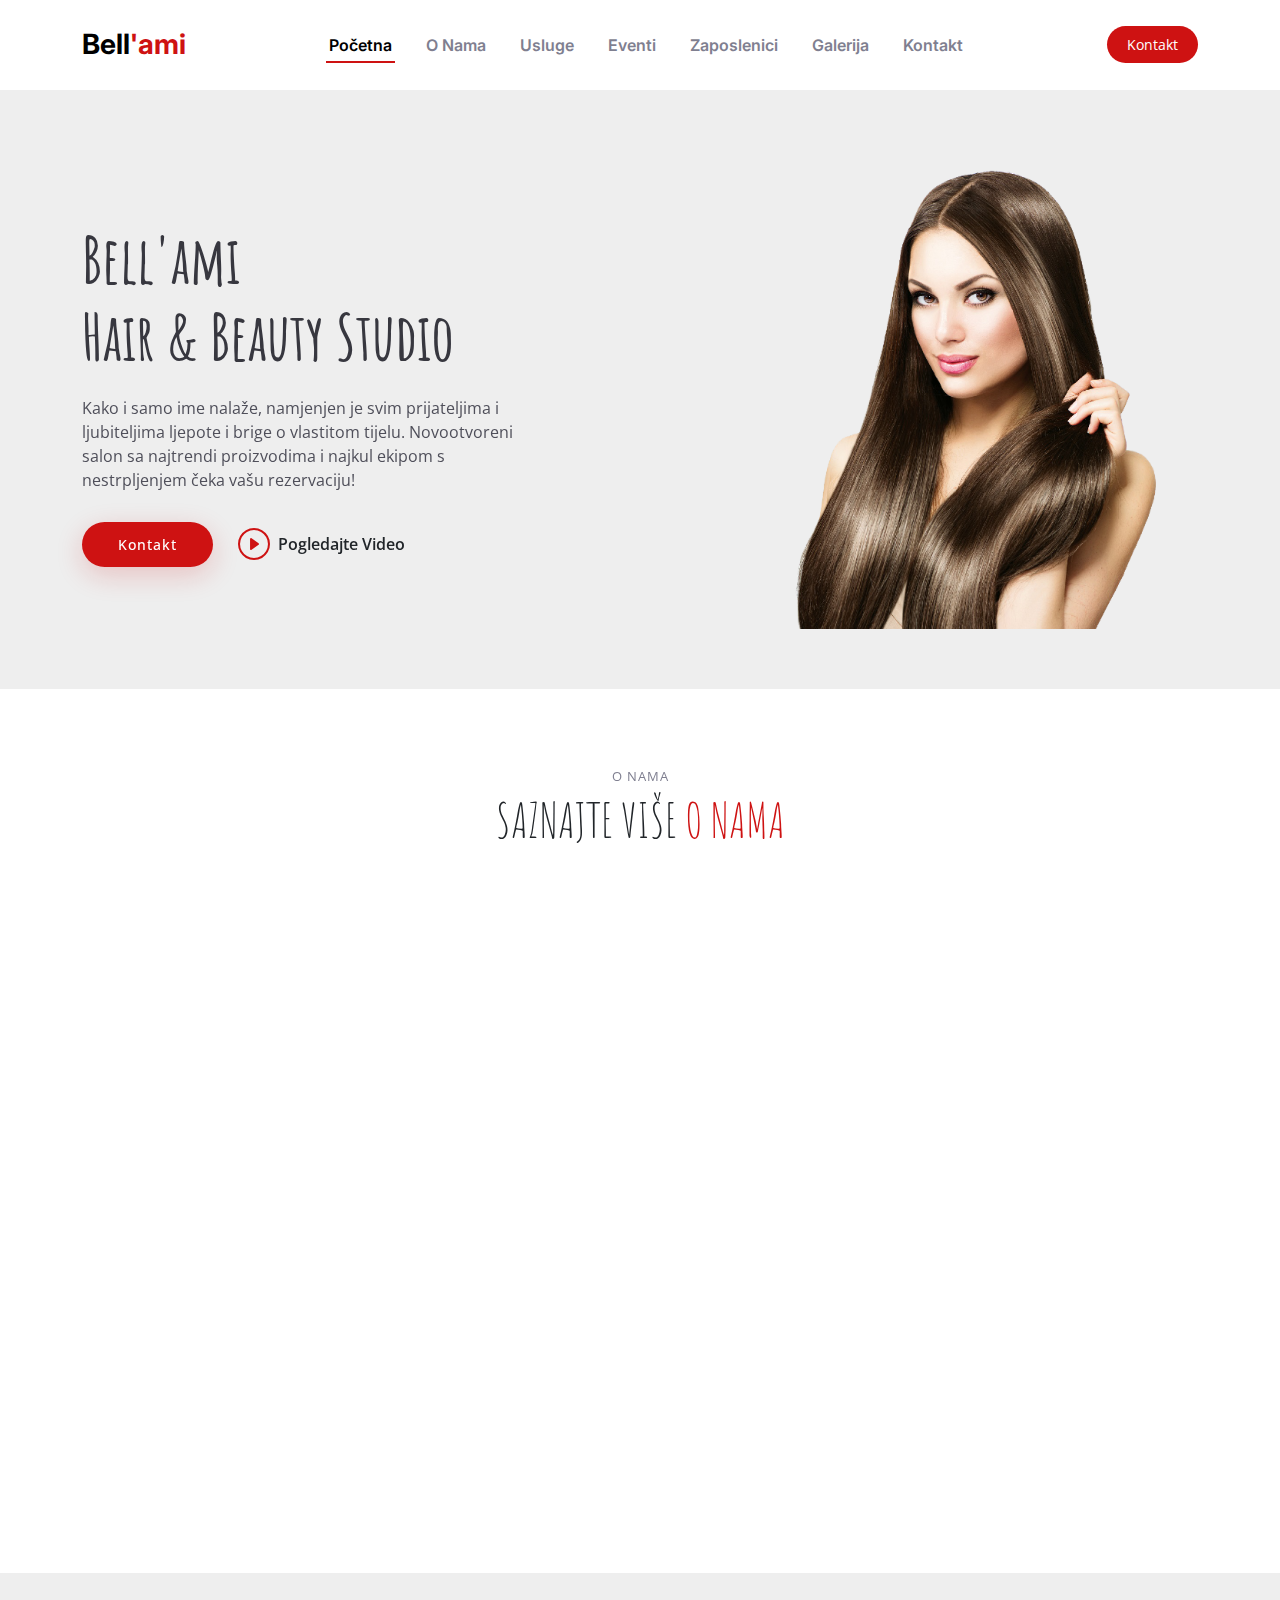
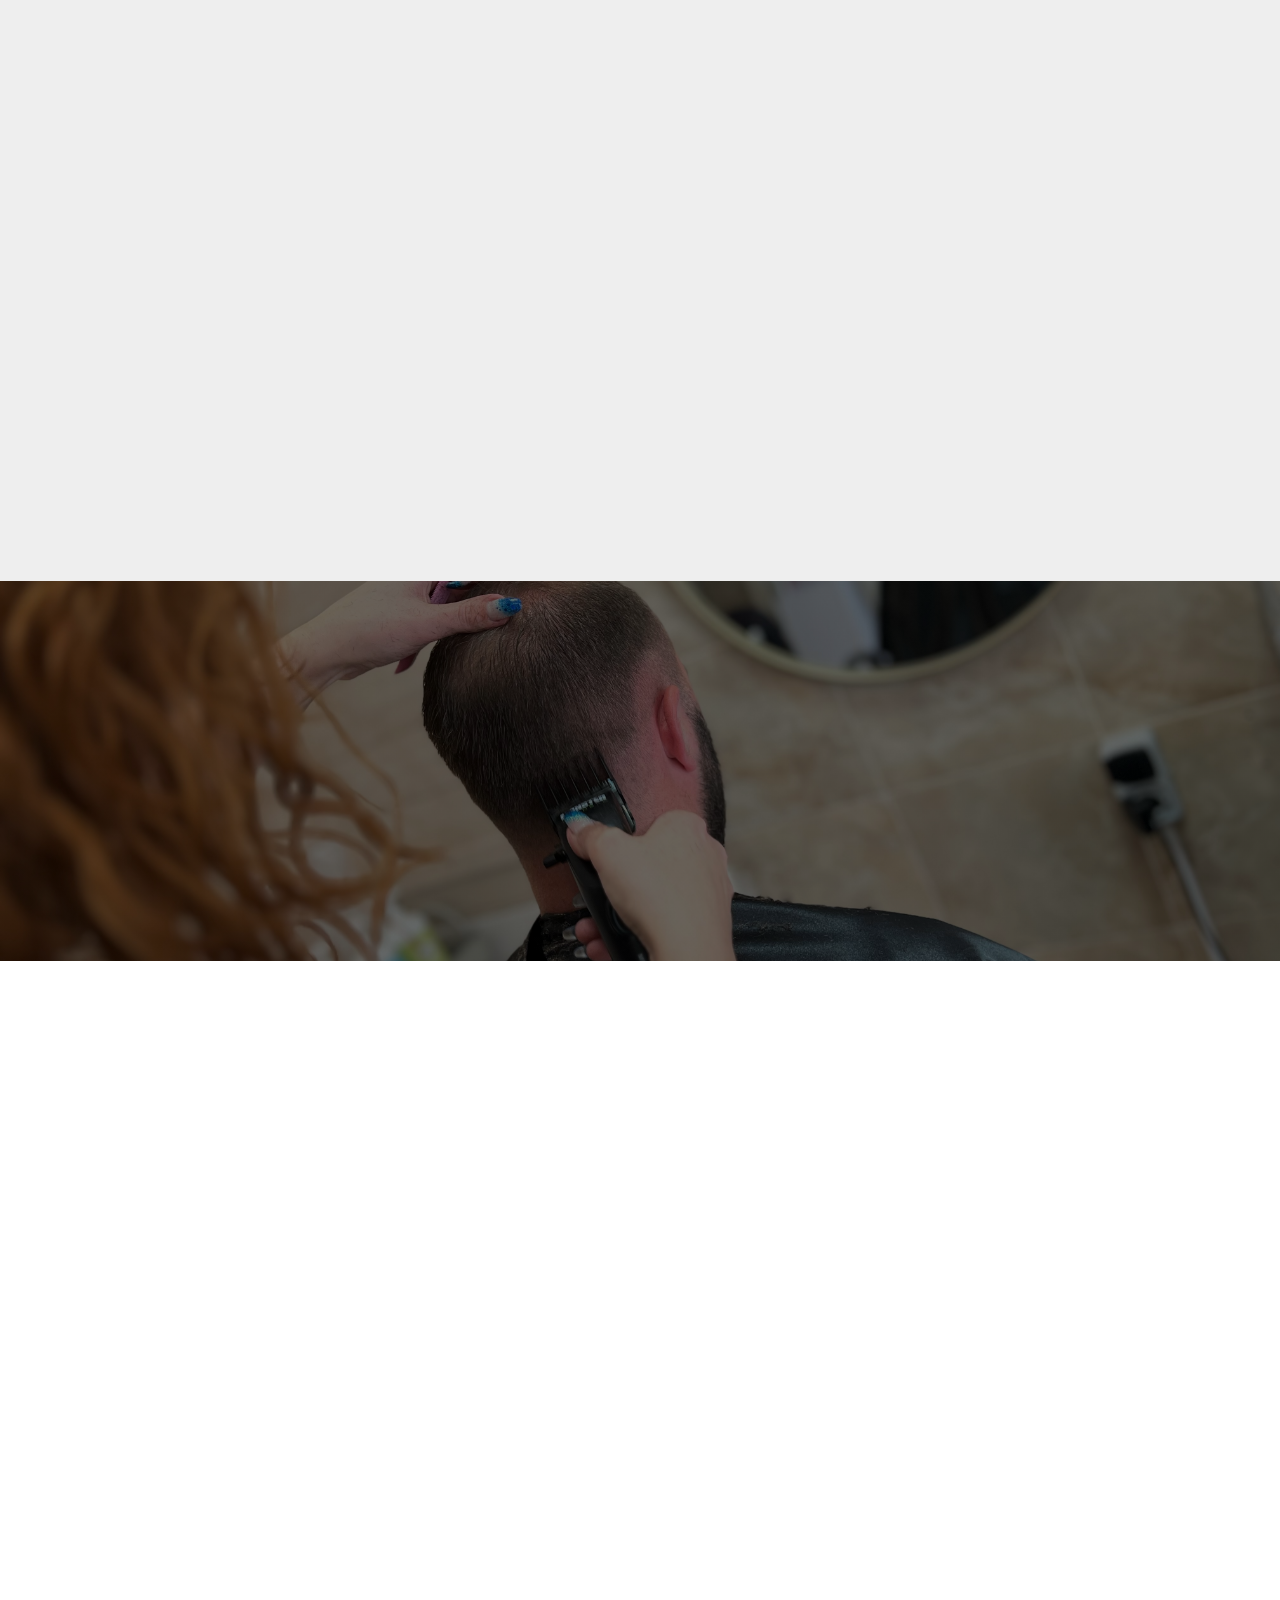
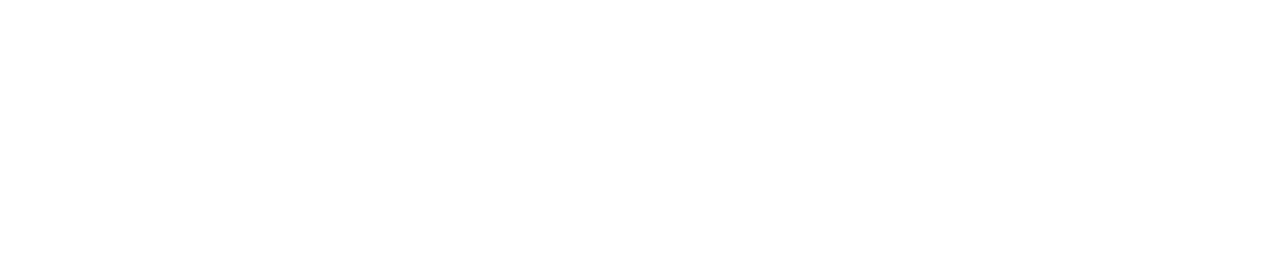
==== index.html @ 5a6e9b13 "KontaktMeni" ====
<!DOCTYPE html>
<html lang="en">

<head>
  <meta charset="utf-8">
  <meta content="width=device-width, initial-scale=1.0" name="viewport">

  <title>Bell'ami Hair & Beauty</title>
  <meta content="" name="description">
  <meta content="" name="keywords">

  <!-- Favicons -->
  <link href="assets/img/ikona.png" rel="icon">
  <link href="assets/img/apple-touch-icon.png" rel="apple-touch-icon">

  <!-- Google Fonts -->
  <link rel="preconnect" href="https://fonts.googleapis.com">
  <link rel="preconnect" href="https://fonts.gstatic.com" crossorigin>
  <link href="https://fonts.googleapis.com/css2?family=Open+Sans:ital,wght@0,300;0,400;0,500;0,600;0,700;1,300;1,400;1,600;1,700&family=Amatic+SC:ital,wght@0,300;0,400;0,500;0,600;0,700;1,300;1,400;1,500;1,600;1,700&family=Inter:ital,wght@0,300;0,400;0,500;0,600;0,700;1,300;1,400;1,500;1,600;1,700&display=swap" rel="stylesheet">

  <!-- Vendor CSS Files -->
  <link href="assets/vendor/bootstrap/css/bootstrap.min.css" rel="stylesheet">
  <link href="assets/vendor/bootstrap-icons/bootstrap-icons.css" rel="stylesheet">
  <link href="assets/vendor/aos/aos.css" rel="stylesheet">
  <link href="assets/vendor/glightbox/css/glightbox.min.css" rel="stylesheet">
  <link href="assets/vendor/swiper/swiper-bundle.min.css" rel="stylesheet">

  <!-- Template Main CSS File -->
  <link href="assets/css/main.css" rel="stylesheet">

  <!-- =======================================================
  * Template Name: Yummy
  * Updated: Mar 10 2023 with Bootstrap v5.2.3
  * Template URL: https://bootstrapmade.com/yummy-bootstrap-restaurant-website-template/
  * Author: BootstrapMade.com
  * License: https://bootstrapmade.com/license/
  ======================================================== -->
</head>

<body>

  <!-- ======= Header ======= -->
  <header id="header" class="header fixed-top d-flex align-items-center">
    <div class="container d-flex align-items-center justify-content-between">

      <a href="index.html" class="logo d-flex align-items-center me-auto me-lg-0">
        <!-- Uncomment the line below if you also wish to use an image logo -->
        <!-- <img src="assets/img/logo.png" alt=""> -->
        <h1>Bell<span>'ami</span></h1>
      </a>

      <nav id="navbar" class="navbar">
        <ul>
          <li><a href="#hero">Početna</a></li>
          <li><a href="#about">O Nama</a></li>
          <li><a href="#menu">Usluge</a></li>
          <li><a href="#events">Eventi</a></li>
          <li><a href="#chefs">Zaposlenici</a></li>
          <li><a href="#gallery">Galerija</a></li>
          <li><a href="#contact">Kontakt</a></li>
        </ul>
      </nav><!-- .navbar -->

      <a class="btn-book-a-table" href="#contact">Kontakt</a>
      <i class="mobile-nav-toggle mobile-nav-show bi bi-list"></i>
      <i class="mobile-nav-toggle mobile-nav-hide d-none bi bi-x"></i>

    </div>
  </header><!-- End Header -->

  <!-- ======= Hero Section ======= -->
  <section id="hero" class="hero d-flex align-items-center section-bg">
    <div class="container">
      <div class="row justify-content-between gy-5">
        <div class="col-lg-5 order-2 order-lg-1 d-flex flex-column justify-content-center align-items-center align-items-lg-start text-center text-lg-start">
          <h2 data-aos="fade-up">Bell'ami<br>Hair & Beauty Studio</h2>
          <p data-aos="fade-up" data-aos-delay="100">Kako i samo ime nalaže, 
            namjenjen je svim prijateljima i ljubiteljima ljepote i brige o 
            vlastitom tijelu. Novootvoreni salon sa najtrendi proizvodima 
            i najkul ekipom s nestrpljenjem čeka vašu rezervaciju!
          
          
          </p>
          <div class="d-flex" data-aos="fade-up" data-aos-delay="200">
            <a href="#contact" class="btn-book-a-table">Kontakt</a>
            <a href="https://www.youtube.com/watch?v=LXb3EKWsInQ" class="glightbox btn-watch-video d-flex align-items-center"><i class="bi bi-play-circle"></i><span>Pogledajte Video</span></a>
          </div>
        </div>
        <div class="col-lg-5 order-1 order-lg-2 text-center text-lg-start">
          <img src="assets/img/hero-img.png" class="img-fluid" alt="" data-aos="zoom-out" data-aos-delay="300">
        </div>
      </div>
    </div>
  </section><!-- End Hero Section -->

  <main id="main">

    <!-- ======= About Section ======= -->
    <section id="about" class="about">
      <div class="container" data-aos="fade-up">

        <div class="section-header">
          <h2>O Nama</h2>
          <p>SAZNAJTE VIŠE <span>O NAMA</span></p>
        </div>

        <div class="row gy-4">
          <div class="col-lg-7 position-relative about-img" style="background-image: url(assets/img/imgz.jpg" data-aos="fade-up" data-aos-delay="150">
            <div class="call-us position-absolute">
              <h4>Rezervirajte svoj termin</h4>
              <p>+385 99 9867 199</p>
            </div>
          </div>
          <div class="col-lg-5 d-flex align-items-end" data-aos="fade-up" data-aos-delay="300">
            <div class="content ps-0 ps-lg-5">
              <p class="fst-italic">
                Smješteni smo u samom centru grada Pule sa ciljem
                da budemo pristupačni svima. Pružamo sljedeće usluge:
              </p>
              <ul>
                <li><i class="bi bi-check2-all"></i>Žensko šišanje</li>
                <li><i class="bi bi-check2-all"></i>Muško šišanje</li>
                <li><i class="bi bi-check2-all"></i>Heineken pramenovi</li>
                <li><i class="bi bi-check2-all"></i>Ruska pedikura</li>
              </ul>
              <p>
                Svi ostali oblici kozmetike i uljepšavanja frizura. Svi ste dobrodošli a pogotovo
                veseli i ugodni pozitivci spremni na druženje i opuštanje u rukama 
                pravih majstora svog zanata uz kavicu ili piće po želji. Dođite i probajte jer smo sigurni 
                da ćemo vam postati jedna od svijetlijih točaka u životu!
              </p>

              <div class="position-relative mt-4">
                <img src="assets/img/about-2.png" class="img-fluid" alt="">
                <a href="https://www.youtube.com/watch?v=LXb3EKWsInQ" class="glightbox play-btn"></a>
              </div>
            </div>
          </div>
        </div>

      </div>
    </section><!-- End About Section -->


    <!-- ======= Why Us Section ======= -->
    <section id="why-us" class="why-us section-bg">
      <div class="container" data-aos="fade-up">

        <div class="row gy-4">

          <div class="col-lg-4" data-aos="fade-up" data-aos-delay="100">
            <div class="why-box">
              <h3>Zašto odabrati Bell'ami Hair & Beauty studio?</h3>
              <p>
                Napisati tekst. Navesti razloge, iskustva s klijentima, zašto nam se klijenti vraćaju, 
                prednosti blizine centra, mogućnost rezervacije termina, opisati zaposlenike i njihova
                iskustva i dodatna edukacija ili tecajevi koje su pohađali...
              </p>
              <div class="text-center">
                <a href="#contact" class="more-btn">Kontakt <i class="bx bx-chevron-right"></i></a>
              </div>
            </div>
          </div><!-- End Why Box -->

          <div class="col-lg-8 d-flex align-items-center">
            <div class="row gy-4">

              <div class="col-xl-4" data-aos="fade-up" data-aos-delay="200">
                <div class="icon-box d-flex flex-column justify-content-center align-items-center">
                  <i class="bi bi-calendar-heart"></i>
                  <h4>Rezervirajte svoj termin na vrijeme</h4>
                  <p>Kako biste dobro isplanirali svoj radni tjedan! Ne zaboravite na sebe :)</p>
                </div>
              </div><!-- End Icon Box -->

              <div class="col-xl-4" data-aos="fade-up" data-aos-delay="400">
                <div class="icon-box d-flex flex-column justify-content-center align-items-center">
                  <i class="bi bi-headset-vr"></i>
                  <h4>Opustite se u ugodnom ambijentu</h4>
                  <p>Kod nas možete popiti kavicu ili piće po želji dok čekate svoju dragu ili dragog :)</p>
                </div>
              </div><!-- End Icon Box -->

              <div class="col-xl-4" data-aos="fade-up" data-aos-delay="300">
                <div class="icon-box d-flex flex-column justify-content-center align-items-center">
                  <i class="bi bi-gem"></i>
                  <h4>Budite sebi na prvom mjestu</h4>
                  <p>Napravite novu frizuru, uljepšajte nokte, ofarbajte kosu ili napravite pramenove! 
                    Iznenadite svog partnera poklon bonom.</p>
                </div>
              </div><!-- End Icon Box -->


            </div>
          </div>

        </div>

      </div>
    </section><!-- End Why Us Section -->
   

    <!-- ======= Stats Counter Section ======= -->
    <section id="stats-counter" class="stats-counter">
      <div class="container" data-aos="zoom-out">

        <div class="row gy-4">

          <div class="col-lg-3 col-md-6">
            <div class="stats-item text-center w-100 h-100">
              <span data-purecounter-start="0" data-purecounter-end="365" data-purecounter-duration="1" class="purecounter"></span>
              <p>Dana dostupnih za kontakt</p>
            </div>
          </div><!-- End Stats Item -->

          <div class="col-lg-3 col-md-6">
            <div class="stats-item text-center w-100 h-100">
              <span data-purecounter-start="0" data-purecounter-end="135" data-purecounter-duration="1" class="purecounter"></span>
              <p>Zadovoljnih Klijenata</p>
            </div>
          </div><!-- End Stats Item -->

          

          <div class="col-lg-3 col-md-6">
            <div class="stats-item text-center w-100 h-100">
              <span data-purecounter-start="0" data-purecounter-end="8" data-purecounter-duration="1" class="purecounter"></span>
              <p>Sati radno vrijeme</p>
            </div>
          </div><!-- End Stats Item -->
          <div class="col-lg-3 col-md-6">
            <div class="stats-item text-center w-100 h-100">
              <span data-purecounter-start="0" data-purecounter-end="2" data-purecounter-duration="1" class="purecounter"></span>
              <p>Stalno zaposlene radnice</p>
            </div>
          </div><!-- End Stats Item -->
          

        </div>

      </div>
    </section><!-- End Stats Counter Section -->



    <!-- ======= Contact Section ======= -->
    <section id="contact" class="contact">
      <div class="container" data-aos="fade-up">

        <div class="section-header">
          <h2>Kontakt</h2>
          <p>Trebate pomoć? <span>Kontaktirajte nas</span></p>
        </div>

        <div class="mb-3">
          <iframe style="border:0; width: 100%; height: 350px;" src="https://www.google.com/maps/embed/v1/place?q=Zagrebačka+ulica+15,+Pula,+Croatia&key=AIzaSyBFw0Qbyq9zTFTd-tUY6dZWTgaQzuU17R8" frameborder="0" allowfullscreen></iframe>
        </div><!-- End Google Maps -->

        <div class="row gy-4">

          <div class="col-md-6">
            <div class="info-item  d-flex align-items-center">
              <i class="icon bi bi-map flex-shrink-0"></i>
              <div>
                <h3>Naša Adresa</h3>
                <p>Zagrebačka ulica 15, 52100 Pula</p>
              </div>
            </div>
          </div><!-- End Info Item -->

          <div class="col-md-6">
            <div class="info-item d-flex align-items-center">
              <i class="icon bi bi-envelope flex-shrink-0"></i>
              <div>
                <h3>Pošaljite Email</h3>
                <p>kontakt@gmail.com</p>
              </div>
            </div>
          </div><!-- End Info Item -->

          <div class="col-md-6">
            <div class="info-item  d-flex align-items-center">
              <i class="icon bi bi-telephone flex-shrink-0"></i>
              <div>
                <h3>Nazovite Nas</h3>
                <p>+35 99 785 6241</p>
              </div>
            </div>
          </div><!-- End Info Item -->

          <div class="col-md-6">
            <div class="info-item  d-flex align-items-center">
              <i class="icon bi bi-share flex-shrink-0"></i>
              <div>
                <h3>Radno Vrijeme</h3>
                <div><strong>Pon-Sub:</strong> 11h - 23h;
                  <strong>Ned:</strong> Zatvoreno
                </div>
              </div>
            </div>
          </div><!-- End Info Item -->

        </div>

      

      </div>
    </section><!-- End Contact Section -->


  </main><!-- End #main -->


  <a href="#" class="scroll-top d-flex align-items-center justify-content-center"><i class="bi bi-arrow-up-short"></i></a>

  <div id="preloader"></div>

  <!-- Vendor JS Files -->
  <script src="assets/vendor/bootstrap/js/bootstrap.bundle.min.js"></script>
  <script src="assets/vendor/aos/aos.js"></script>
  <script src="assets/vendor/glightbox/js/glightbox.min.js"></script>
  <script src="assets/vendor/purecounter/purecounter_vanilla.js"></script>
  <script src="assets/vendor/swiper/swiper-bundle.min.js"></script>
  <script src="assets/vendor/php-email-form/validate.js"></script>

  <!-- Template Main JS File -->
  <script src="assets/js/main.js"></script>

</body>

</html>
---- assets/css/main.css ----
/**
* Template Name: Yummy
* Updated: Mar 10 2023 with Bootstrap v5.2.3
* Template URL: https://bootstrapmade.com/yummy-bootstrap-restaurant-website-template/
* Author: BootstrapMade.com
* License: https://bootstrapmade.com/license/
*/

/*--------------------------------------------------------------
# Set main reusable colors and fonts using CSS variables
# Learn more about CSS variables at https://developer.mozilla.org/en-US/docs/Web/CSS/Using_CSS_custom_properties
--------------------------------------------------------------*/
/* Fonts */
:root {
  --font-default: "Open Sans", system-ui, -apple-system, "Segoe UI", Roboto, "Helvetica Neue", Arial, "Noto Sans", "Liberation Sans", sans-serif, "Apple Color Emoji", "Segoe UI Emoji", "Segoe UI Symbol", "Noto Color Emoji";
  --font-primary: "Amatic SC", sans-serif;
  --font-secondary: "Inter", sans-serif;
}

/* Colors */
:root {
  --color-default: #212529;
  --color-primary: #ce1212;
  --color-secondary: #37373f;
}

/* Smooth scroll behavior */
:root {
  scroll-behavior: smooth;
}

/*--------------------------------------------------------------
# General
--------------------------------------------------------------*/
body {
  font-family: var(--font-default);
  color: var(--color-default);
}

a {
  color: var(--color-primary);
  text-decoration: none;
}

a:hover {
  color: #ec2727;
  text-decoration: none;
}

h1,
h2,
h3,
h4,
h5,
h6 {
  font-family: var(--font-secondary);
}

/*--------------------------------------------------------------
# Sections & Section Header
--------------------------------------------------------------*/
section {
  overflow: hidden;
  padding: 80px 0;
}

.section-bg {
  background-color: #eee;
}

.section-header {
  text-align: center;
  padding-bottom: 30px;
}

.section-header h2 {
  font-size: 13px;
  letter-spacing: 1px;
  font-weight: 400;
  margin: 0;
  padding: 0;
  color: #7f7f90;
  text-transform: uppercase;
  font-family: var(--font-default);
}

.section-header p {
  margin: 0;
  font-size: 48px;
  font-weight: 400;
  font-family: var(--font-primary);
}

.section-header p span {
  color: var(--color-primary);
}

/*--------------------------------------------------------------
# Breadcrumbs
--------------------------------------------------------------*/
.breadcrumbs {
  padding: 15px 0;
  background: rgba(55, 55, 63, 0.05);
  margin-top: 90px;
}

@media (max-width: 575px) {
  .breadcrumbs {
    margin-top: 70px;
  }
}

.breadcrumbs h2 {
  font-size: 24px;
  font-weight: 400;
  margin: 0;
}

.breadcrumbs ol {
  display: flex;
  flex-wrap: wrap;
  list-style: none;
  padding: 0;
  margin: 0;
  font-size: 14px;
}

.breadcrumbs ol li+li {
  padding-left: 10px;
}

.breadcrumbs ol li+li::before {
  display: inline-block;
  padding-right: 10px;
  color: #676775;
  content: "/";
}

@media (max-width: 992px) {
  .breadcrumbs .d-flex {
    display: block !important;
  }

  .breadcrumbs h2 {
    margin-bottom: 10px;
  }

  .breadcrumbs ol {
    display: block;
  }

  .breadcrumbs ol li {
    display: inline-block;
  }
}

/*--------------------------------------------------------------
# Scroll top button
--------------------------------------------------------------*/
.scroll-top {
  position: fixed;
  visibility: hidden;
  opacity: 0;
  right: 15px;
  bottom: 15px;
  z-index: 99999;
  background: var(--color-primary);
  width: 44px;
  height: 44px;
  border-radius: 50px;
  transition: all 0.4s;
}

.scroll-top i {
  font-size: 24px;
  color: #fff;
  line-height: 0;
}

.scroll-top:hover {
  background: #ec2727;
  color: #fff;
}

.scroll-top.active {
  visibility: visible;
  opacity: 1;
}

/*--------------------------------------------------------------
# Preloader
--------------------------------------------------------------*/
#preloader {
  position: fixed;
  inset: 0;
  z-index: 9999;
  overflow: hidden;
  background: #fff;
  transition: all 0.6s ease-out;
  width: 100%;
  height: 100vh;
}

#preloader:before,
#preloader:after {
  content: "";
  position: absolute;
  border: 4px solid var(--color-primary);
  border-radius: 50%;
  animation: animate-preloader 2s cubic-bezier(0, 0.2, 0.8, 1) infinite;
}

#preloader:after {
  animation-delay: -0.5s;
}

@keyframes animate-preloader {
  0% {
    width: 10px;
    height: 10px;
    top: calc(50% - 5px);
    left: calc(50% - 5px);
    opacity: 1;
  }

  100% {
    width: 72px;
    height: 72px;
    top: calc(50% - 36px);
    left: calc(50% - 36px);
    opacity: 0;
  }
}

/*--------------------------------------------------------------
# Disable aos animation delay on mobile devices
--------------------------------------------------------------*/
@media screen and (max-width: 768px) {
  [data-aos-delay] {
    transition-delay: 0 !important;
  }
}

/*--------------------------------------------------------------
# Header
--------------------------------------------------------------*/
.header {
  background: #fff;
  transition: all 0.5s;
  z-index: 997;
  height: 90px;
  border-bottom: 1px solid #fff;
}

@media (max-width: 575px) {
  .header {
    height: 70px;
  }
}

.header.sticked {
  border-color: #fff;
  border-color: #eee;
}

.header .logo img {
  max-height: 40px;
  margin-right: 6px;
}

.header .logo h1 {
  font-size: 28px;
  font-weight: 700;
  color: #000;
  margin: 0;
  font-family: var(--font-secondary);
}

.header .logo h1 span {
  color: var(--color-primary);
}

.header .btn-book-a-table,
.header .btn-book-a-table:focus {
  font-size: 14px;
  color: #fff;
  background: var(--color-primary);
  padding: 8px 20px;
  margin-left: 30px;
  border-radius: 50px;
  transition: 0.3s;
}

.header .btn-book-a-table:hover,
.header .btn-book-a-table:focus:hover {
  color: #fff;
  background: rgba(206, 18, 18, 0.8);
}

section {
  scroll-margin-top: 90px;
}

/*--------------------------------------------------------------
# Desktop Navigation
--------------------------------------------------------------*/
@media (min-width: 1280px) {
  .navbar {
    padding: 0;
  }

  .navbar ul {
    margin: 0;
    padding: 0;
    display: flex;
    list-style: none;
    align-items: center;
  }

  .navbar li {
    position: relative;
  }

  .navbar>ul>li {
    white-space: nowrap;
    padding: 10px 0 10px 28px;
  }

  .navbar a,
  .navbar a:focus {
    display: flex;
    align-items: center;
    justify-content: space-between;
    padding: 0 3px;
    font-family: var(--font-secondary);
    font-size: 16px;
    font-weight: 600;
    color: #7f7f90;
    white-space: nowrap;
    transition: 0.3s;
    position: relative;
  }

  .navbar a i,
  .navbar a:focus i {
    font-size: 12px;
    line-height: 0;
    margin-left: 5px;
  }

  .navbar>ul>li>a:before {
    content: "";
    position: absolute;
    width: 100%;
    height: 2px;
    bottom: -6px;
    left: 0;
    background-color: var(--color-primary);
    visibility: hidden;
    width: 0px;
    transition: all 0.3s ease-in-out 0s;
  }

  .navbar a:hover:before,
  .navbar li:hover>a:before,
  .navbar .active:before {
    visibility: visible;
    width: 100%;
  }

  .navbar a:hover,
  .navbar .active,
  .navbar .active:focus,
  .navbar li:hover>a {
    color: #000;
  }

  .navbar .dropdown ul {
    display: block;
    position: absolute;
    left: 28px;
    top: calc(100% + 30px);
    margin: 0;
    padding: 10px 0;
    z-index: 99;
    opacity: 0;
    visibility: hidden;
    background: #fff;
    box-shadow: 0px 0px 30px rgba(127, 137, 161, 0.25);
    transition: 0.3s;
    border-radius: 4px;
  }

  .navbar .dropdown ul li {
    min-width: 200px;
  }

  .navbar .dropdown ul a {
    padding: 10px 20px;
    font-size: 15px;
    text-transform: none;
    font-weight: 600;
  }

  .navbar .dropdown ul a i {
    font-size: 12px;
  }

  .navbar .dropdown ul a:hover,
  .navbar .dropdown ul .active:hover,
  .navbar .dropdown ul li:hover>a {
    color: var(--color-primary);
  }

  .navbar .dropdown:hover>ul {
    opacity: 1;
    top: 100%;
    visibility: visible;
  }

  .navbar .dropdown .dropdown ul {
    top: 0;
    left: calc(100% - 30px);
    visibility: hidden;
  }

  .navbar .dropdown .dropdown:hover>ul {
    opacity: 1;
    top: 0;
    left: 100%;
    visibility: visible;
  }
}

@media (min-width: 1280px) and (max-width: 1366px) {
  .navbar .dropdown .dropdown ul {
    left: -90%;
  }

  .navbar .dropdown .dropdown:hover>ul {
    left: -100%;
  }
}

@media (min-width: 1280px) {

  .mobile-nav-show,
  .mobile-nav-hide {
    display: none;
  }
}

/*--------------------------------------------------------------
# Mobile Navigation
--------------------------------------------------------------*/
@media (max-width: 1279px) {
  .navbar {
    position: fixed;
    top: 0;
    right: -100%;
    width: 100%;
    max-width: 400px;
    border-left: 1px solid #666;
    bottom: 0;
    transition: 0.3s;
    z-index: 9997;
  }

  .navbar ul {
    position: absolute;
    inset: 0;
    padding: 50px 0 10px 0;
    margin: 0;
    background: rgba(255, 255, 255, 0.9);
    overflow-y: auto;
    transition: 0.3s;
    z-index: 9998;
  }

  .navbar a,
  .navbar a:focus {
    display: flex;
    align-items: center;
    justify-content: space-between;
    padding: 10px 20px;
    font-family: var(--font-secondary);
    border-bottom: 2px solid rgba(255, 255, 255, 0.8);
    font-size: 16px;
    font-weight: 600;
    color: #7f7f90;
    white-space: nowrap;
    transition: 0.3s;
  }

  .navbar a i,
  .navbar a:focus i {
    font-size: 12px;
    line-height: 0;
    margin-left: 5px;
  }

  .navbar a:hover,
  .navbar li:hover>a {
    color: #000;
  }

  .navbar .active,
  .navbar .active:focus {
    color: #000;
    border-color: var(--color-primary);
  }

  .navbar .dropdown ul,
  .navbar .dropdown .dropdown ul {
    position: static;
    display: none;
    padding: 10px 0;
    margin: 10px 20px;
    transition: all 0.5s ease-in-out;
    border: 1px solid #eee;
  }

  .navbar .dropdown>.dropdown-active,
  .navbar .dropdown .dropdown>.dropdown-active {
    display: block;
  }

  .mobile-nav-show {
    color: var(--color-secondary);
    font-size: 28px;
    cursor: pointer;
    line-height: 0;
    transition: 0.5s;
    z-index: 9999;
    margin: 0 10px 0 20px;
  }

  .mobile-nav-hide {
    color: var(--color-secondary);
    font-size: 32px;
    cursor: pointer;
    line-height: 0;
    transition: 0.5s;
    position: fixed;
    right: 20px;
    top: 20px;
    z-index: 9999;
  }

  .mobile-nav-active {
    overflow: hidden;
  }

  .mobile-nav-active .navbar {
    right: 0;
  }

  .mobile-nav-active .navbar:before {
    content: "";
    position: fixed;
    inset: 0;
    background: rgba(255, 255, 255, 0.8);
    z-index: 9996;
  }
}

/*--------------------------------------------------------------
# About Section
--------------------------------------------------------------*/
.about .about-img {
  min-height: 500px;
}

.about h3 {
  font-weight: 700;
  font-size: 36px;
  margin-bottom: 30px;
  font-family: var(--font-secondary);
}

.about .call-us {
  left: 10%;
  right: 10%;
  bottom: 10%;
  background-color: #fff;
  box-shadow: 0px 2px 25px rgba(0, 0, 0, 0.08);
  padding: 20px;
  text-align: center;
}

.about .call-us h4 {
  font-size: 24px;
  font-weight: 700;
  margin-bottom: 5px;
  font-family: var(--font-default);
}

.about .call-us p {
  font-size: 28px;
  font-weight: 700;
  color: var(--color-primary);
}

.about .content ul {
  list-style: none;
  padding: 0;
}

.about .content ul li {
  padding: 0 0 8px 26px;
  position: relative;
}

.about .content ul i {
  position: absolute;
  font-size: 20px;
  left: 0;
  top: -3px;
  color: var(--color-primary);
}

.about .content p:last-child {
  margin-bottom: 0;
}

.about .play-btn {
  width: 94px;
  height: 94px;
  background: radial-gradient(var(--color-primary) 50%, rgba(206, 18, 18, 0.4) 52%);
  border-radius: 50%;
  display: block;
  position: absolute;
  left: calc(50% - 47px);
  top: calc(50% - 47px);
  overflow: hidden;
}

.about .play-btn:before {
  content: "";
  position: absolute;
  width: 120px;
  height: 120px;
  animation-delay: 0s;
  animation: pulsate-btn 2s;
  animation-direction: forwards;
  animation-iteration-count: infinite;
  animation-timing-function: steps;
  opacity: 1;
  border-radius: 50%;
  border: 5px solid rgba(206, 18, 18, 0.7);
  top: -15%;
  left: -15%;
  background: rgba(198, 16, 0, 0);
}

.about .play-btn:after {
  content: "";
  position: absolute;
  left: 50%;
  top: 50%;
  transform: translateX(-40%) translateY(-50%);
  width: 0;
  height: 0;
  border-top: 10px solid transparent;
  border-bottom: 10px solid transparent;
  border-left: 15px solid #fff;
  z-index: 100;
  transition: all 400ms cubic-bezier(0.55, 0.055, 0.675, 0.19);
}

.about .play-btn:hover:before {
  content: "";
  position: absolute;
  left: 50%;
  top: 50%;
  transform: translateX(-40%) translateY(-50%);
  width: 0;
  height: 0;
  border: none;
  border-top: 10px solid transparent;
  border-bottom: 10px solid transparent;
  border-left: 15px solid #fff;
  z-index: 200;
  animation: none;
  border-radius: 0;
}

.about .play-btn:hover:after {
  border-left: 15px solid var(--color-primary);
  transform: scale(20);
}

@keyframes pulsate-btn {
  0% {
    transform: scale(0.6, 0.6);
    opacity: 1;
  }

  100% {
    transform: scale(1, 1);
    opacity: 0;
  }
}

/*--------------------------------------------------------------
# Why Us Section
--------------------------------------------------------------*/
.why-us .why-box {
  padding: 30px;
  background: var(--color-primary);
  color: #fff;
}

.why-us .why-box h3 {
  font-weight: 700;
  font-size: 34px;
  margin-bottom: 30px;
}

.why-us .why-box p {
  margin-bottom: 30px;
}

.why-us .why-box .more-btn {
  display: inline-block;
  background: rgba(255, 255, 255, 0.3);
  padding: 6px 30px 8px 30px;
  color: #fff;
  border-radius: 50px;
  transition: all ease-in-out 0.4s;
}

.why-us .why-box .more-btn i {
  font-size: 14px;
}

.why-us .why-box .more-btn:hover {
  color: var(--color-primary);
  background: #fff;
}

.why-us .icon-box {
  text-align: center;
  background: #fff;
  padding: 40px 30px;
  width: 100%;
  height: 100%;
  border: 1px solid rgba(55, 55, 63, 0.1);
  transition: 0.3s;
}

.why-us .icon-box i {
  color: var(--color-primary);
  margin-bottom: 30px;
  font-size: 32px;
  margin-bottom: 30px;
  background: rgba(206, 18, 18, 0.1);
  border-radius: 50px;
  display: flex;
  align-items: center;
  justify-content: center;
  width: 64px;
  height: 64px;
}

.why-us .icon-box h4 {
  font-size: 20px;
  font-weight: 400;
  margin: 0 0 30px 0;
  font-family: var(--font-secondary);
}

.why-us .icon-box p {
  font-size: 15px;
  color: #6c757d;
}

@media (min-width: 1200px) {
  .why-us .icon-box:hover {
    transform: scale(1.1);
  }
}

/*--------------------------------------------------------------
# Stats Counter Section
--------------------------------------------------------------*/
.stats-counter {
  background: linear-gradient(rgba(0, 0, 0, 0.5), rgba(0, 0, 0, 0.5)), url("../img/image4.jpeg") center center;
  background-size: cover;
  padding: 100px 0;
}

@media (min-width: 1365px) {
  .stats-counter {
    background-attachment: fixed;
  }
}

.stats-counter .stats-item {
  padding: 30px;
  width: 100%;
}

.stats-counter .stats-item span {
  font-size: 48px;
  display: block;
  color: #fff;
  font-weight: 700;
}

.stats-counter .stats-item p {
  padding: 0;
  margin: 0;
  font-family: var(--font-secondary);
  font-size: 16px;
  font-weight: 700;
  color: rgba(255, 255, 255, 0.6);
}

/*--------------------------------------------------------------
# Menu Section
--------------------------------------------------------------*/
.menu .nav-tabs {
  border: 0;
}

.menu .nav-link {
  margin: 0 10px;
  padding: 10px 5px;
  transition: 0.3s;
  color: var(--color-secondary);
  border-radius: 0;
  cursor: pointer;
  height: 100%;
  border: 0;
  border-bottom: 2px solid #b6b6bf;
}

@media (max-width: 575px) {
  .menu .nav-link {
    margin: 0 10px;
    padding: 10px 0;
  }
}

.menu .nav-link i {
  padding-right: 15px;
  font-size: 48px;
}

.menu .nav-link h4 {
  font-size: 18px;
  font-weight: 400;
  margin: 0;
  font-family: var(--font-secondary);
}

@media (max-width: 575px) {
  .menu .nav-link h4 {
    font-size: 16px;
  }
}

.menu .nav-link:hover {
  color: var(--color-primary);
}

.menu .nav-link.active {
  color: var(--color-primary);
  border-color: var(--color-primary);
}

.menu .tab-content .tab-header {
  padding: 30px 0;
}

.menu .tab-content .tab-header p {
  font-size: 14px;
  text-transform: uppercase;
  color: #676775;
  margin-bottom: 0;
}

.menu .tab-content .tab-header h3 {
  font-size: 36px;
  font-weight: 600;
  color: var(--color-primary);
}

.menu .tab-content .menu-item {
  -moz-text-align-last: center;
  text-align-last: center;
}

.menu .tab-content .menu-item .menu-img {
  padding: 0 60px;
  margin-bottom: 15px;
}

.menu .tab-content .menu-item h4 {
  font-size: 22px;
  font-weight: 500;
  color: var(--color-secondary);
  font-family: var(--font-secondary);
  font-weight: 30px;
  margin-bottom: 5px;
}

.menu .tab-content .menu-item .ingredients {
  font-family: var(--font-secondary);
  color: #8d8d9b;
  margin-bottom: 5px;
}

.menu .tab-content .menu-item .price {
  font-size: 24px;
  font-weight: 700;
  color: var(--color-primary);
}

/*--------------------------------------------------------------
# Testimonials Section
--------------------------------------------------------------*/
.testimonials .section-header {
  margin-bottom: 40px;
}

.testimonials .testimonials-carousel,
.testimonials .testimonials-slider {
  overflow: hidden;
}

.testimonials .testimonial-item .testimonial-content {
  border-left: 3px solid var(--color-primary);
  padding-left: 30px;
}

.testimonials .testimonial-item .testimonial-img {
  border-radius: 50%;
  border: 4px solid #fff;
  margin: 0 auto;
}

.testimonials .testimonial-item h3 {
  font-size: 20px;
  font-weight: bold;
  margin: 10px 0 5px 0;
  color: var(--color-default);
  font-family: var(--font-secondary);
}

.testimonials .testimonial-item h4 {
  font-size: 14px;
  color: #6c757d;
  margin: 0 0 10px 0;
  font-family: var(--font-secondary);
}

.testimonials .testimonial-item .stars i {
  color: #ffc107;
  margin: 0 1px;
}

.testimonials .testimonial-item .quote-icon-left,
.testimonials .testimonial-item .quote-icon-right {
  color: #f05656;
  font-size: 26px;
  line-height: 0;
}

.testimonials .testimonial-item .quote-icon-left {
  display: inline-block;
  left: -5px;
  position: relative;
}

.testimonials .testimonial-item .quote-icon-right {
  display: inline-block;
  right: -5px;
  position: relative;
  top: 10px;
  transform: scale(-1, -1);
}

.testimonials .testimonial-item p {
  font-style: italic;
}

.testimonials .swiper-pagination {
  margin-top: 40px;
  position: relative;
}

.testimonials .swiper-pagination .swiper-pagination-bullet {
  width: 12px;
  height: 12px;
  background-color: #d1d1d7;
  opacity: 1;
}

.testimonials .swiper-pagination .swiper-pagination-bullet-active {
  background-color: var(--color-primary);
}

/*--------------------------------------------------------------
# Events Section
--------------------------------------------------------------*/
.events .container-fluid {
  padding: 0;
}

.events .event-item {
  background-size: cover;
  background-position: cente;
  min-height: 600px;
  padding: 30px;
}

@media (max-width: 575px) {
  .events .event-item {
    min-height: 500px;
  }
}

.events .event-item:before {
  content: "";
  background: rgba(0, 0, 0, 0.6);
  position: absolute;
  inset: 0;
}

.events .event-item h3 {
  font-size: 24px;
  font-weight: 700;
  margin-bottom: 5px;
  color: #fff;
  position: relative;
}

.events .event-item .price {
  color: #fff;
  border-bottom: 2px solid var(--color-primary);
  font-size: 32px;
  font-weight: 700;
  margin-bottom: 15px;
  position: relative;
}

.events .event-item .description {
  margin-bottom: 0;
  color: rgba(255, 255, 255, 0.9);
  position: relative;
}

@media (min-width: 1200px) {
  .events .swiper-slide-active+.swiper-slide {
    border-left: 1px solid rgba(255, 255, 255, 0.5);
    border-right: 1px solid rgba(255, 255, 255, 0.5);
    z-index: 1;
  }
}

.events .swiper-pagination {
  margin-top: 20px;
  position: relative;
}

.events .swiper-pagination .swiper-pagination-bullet {
  width: 10px;
  height: 10px;
  background-color: #d1d1d7;
  opacity: 1;
}

.events .swiper-pagination .swiper-pagination-bullet-active {
  background-color: var(--color-primary);
}

/*--------------------------------------------------------------
# Chefs Section
--------------------------------------------------------------*/
.chefs .chef-member {
  overflow: hidden;
  text-align: center;
  border-radius: 5px;
  background: #fff;
  box-shadow: 0px 0 30px rgba(55, 55, 63, 0.08);
  transition: 0.3s;
}

.chefs .chef-member .member-img {
  position: relative;
  overflow: hidden;
}

.chefs .chef-member .member-img:after {
  position: absolute;
  content: "";
  left: 0;
  bottom: 0;
  height: 100%;
  width: 100%;
  background: url(../img/team-shape.svg) no-repeat center bottom;
  background-size: contain;
  z-index: 1;
}

.chefs .chef-member .social {
  position: absolute;
  right: -100%;
  top: 30px;
  opacity: 0;
  border-radius: 4px;
  transition: 0.5s;
  background: rgba(255, 255, 255, 0.3);
  z-index: 2;
}

.chefs .chef-member .social a {
  transition: color 0.3s;
  color: rgba(55, 55, 63, 0.4);
  margin: 15px 12px;
  display: block;
  line-height: 0;
  text-align: center;
}

.chefs .chef-member .social a:hover {
  color: rgba(55, 55, 63, 0.9);
}

.chefs .chef-member .social i {
  font-size: 18px;
}

.chefs .chef-member .member-info {
  padding: 10px 15px 20px 15px;
}

.chefs .chef-member .member-info h4 {
  font-weight: 700;
  margin-bottom: 5px;
  font-size: 20px;
  color: var(--color-secondary);
}

.chefs .chef-member .member-info span {
  display: block;
  font-size: 14px;
  font-weight: 400;
  color: rgba(33, 37, 41, 0.4);
}

.chefs .chef-member .member-info p {
  font-style: italic;
  font-size: 14px;
  padding-top: 15px;
  line-height: 26px;
  color: rgba(33, 37, 41, 0.7);
}

.chefs .chef-member:hover {
  transform: scale(1.08);
  box-shadow: 0px 0 30px rgba(55, 55, 63, 0.15);
}

.chefs .chef-member:hover .social {
  right: 8px;
  opacity: 1;
}

/*--------------------------------------------------------------
# Book A Table Section
--------------------------------------------------------------*/
.book-a-table .reservation-img {
  min-height: 500px;
  background-size: cover;
  background-position: center;
}

.book-a-table .reservation-form-bg {
  background: rgba(55, 55, 63, 0.04);
}

.book-a-table .php-email-form {
  padding: 40px;
}

@media (max-width: 575px) {
  .book-a-table .php-email-form {
    padding: 20px;
  }
}

.book-a-table .php-email-form h3 {
  font-size: 14px;
  font-weight: 700;
  text-transform: uppercase;
  letter-spacing: 1px;
}

.book-a-table .php-email-form h4 {
  font-size: 14px;
  font-weight: 700;
  text-transform: uppercase;
  letter-spacing: 1px;
  margin: 20px 0 0 0;
}

.book-a-table .php-email-form p {
  font-size: 14px;
  margin-bottom: 20px;
}

.book-a-table .php-email-form .error-message {
  display: none;
  color: #fff;
  background: #df1529;
  text-align: left;
  padding: 15px;
  margin-bottom: 24px;
  font-weight: 600;
}

.book-a-table .php-email-form .sent-message {
  display: none;
  color: #fff;
  background: #059652;
  text-align: center;
  padding: 15px;
  margin-bottom: 24px;
  font-weight: 600;
}

.book-a-table .php-email-form .loading {
  display: none;
  background: #fff;
  text-align: center;
  padding: 15px;
  margin-bottom: 24px;
}

.book-a-table .php-email-form .loading:before {
  content: "";
  display: inline-block;
  border-radius: 50%;
  width: 24px;
  height: 24px;
  margin: 0 10px -6px 0;
  border: 3px solid #059652;
  border-top-color: #fff;
  animation: animate-loading 1s linear infinite;
}

.book-a-table .php-email-form input,
.book-a-table .php-email-form textarea {
  border-radius: 0;
  box-shadow: none;
  font-size: 14px;
  border-radius: 0;
}

.book-a-table .php-email-form input:focus,
.book-a-table .php-email-form textarea:focus {
  border-color: var(--color-primary);
}

.book-a-table .php-email-form input {
  padding: 12px 15px;
}

.book-a-table .php-email-form textarea {
  padding: 12px 15px;
}

.book-a-table .php-email-form button[type=submit] {
  background: var(--color-primary);
  border: 0;
  padding: 14px 60px;
  color: #fff;
  transition: 0.4s;
  border-radius: 50px;
}

.book-a-table .php-email-form button[type=submit]:hover {
  background: #ec2727;
}

@keyframes animate-loading {
  0% {
    transform: rotate(0deg);
  }

  100% {
    transform: rotate(360deg);
  }
}

/*--------------------------------------------------------------
# Gallery Section
--------------------------------------------------------------*/
.gallery {
  overflow: hidden;
}

.gallery .swiper-pagination {
  margin-top: 20px;
  position: relative;
}

.gallery .swiper-pagination .swiper-pagination-bullet {
  width: 12px;
  height: 12px;
  background-color: #d1d1d7;
  opacity: 1;
}

.gallery .swiper-pagination .swiper-pagination-bullet-active {
  background-color: var(--color-primary);
}

.gallery .swiper-slide-active {
  text-align: center;
}

@media (min-width: 992px) {
  .gallery .swiper-wrapper {
    padding: 40px 0;
  }

  .gallery .swiper-slide-active {
    border: 6px solid var(--color-primary);
    padding: 4px;
    background: #fff;
    z-index: 1;
    transform: scale(1.2);
  }
}

/*--------------------------------------------------------------
# Contact Section
--------------------------------------------------------------*/
.contact .info-item {
  background: #f4f4f4;
  padding: 30px;
  height: 100%;
}

.contact .info-item .icon {
  display: flex;
  align-items: center;
  justify-content: center;
  width: 56px;
  height: 56px;
  font-size: 24px;
  line-height: 0;
  color: #fff;
  background: var(--color-primary);
  border-radius: 50%;
  margin-right: 15px;
}

.contact .info-item h3 {
  font-size: 20px;
  color: #6c757d;
  font-weight: 700;
  margin: 0 0 5px 0;
}

.contact .info-item p {
  padding: 0;
  margin: 0;
  line-height: 24px;
  font-size: 14px;
}

.contact .info-item .social-links a {
  font-size: 24px;
  display: inline-block;
  color: rgba(55, 55, 63, 0.7);
  line-height: 1;
  margin: 4px 6px 0 0;
  transition: 0.3s;
}

.contact .info-item .social-links a:hover {
  color: var(--color-primary);
}

.contact .php-email-form {
  width: 100%;
  margin-top: 30px;
  background: #fff;
  box-shadow: 0 0 30px rgba(0, 0, 0, 0.08);
}

.contact .php-email-form .form-group {
  padding-bottom: 20px;
}

.contact .php-email-form .error-message {
  display: none;
  color: #fff;
  background: #df1529;
  text-align: left;
  padding: 15px;
  font-weight: 600;
}

.contact .php-email-form .error-message br+br {
  margin-top: 25px;
}

.contact .php-email-form .sent-message {
  display: none;
  color: #fff;
  background: #059652;
  text-align: center;
  padding: 15px;
  font-weight: 600;
}

.contact .php-email-form .loading {
  display: none;
  background: #fff;
  text-align: center;
  padding: 15px;
}

.contact .php-email-form .loading:before {
  content: "";
  display: inline-block;
  border-radius: 50%;
  width: 24px;
  height: 24px;
  margin: 0 10px -6px 0;
  border: 3px solid #059652;
  border-top-color: #fff;
  animation: animate-loading 1s linear infinite;
}

.contact .php-email-form input,
.contact .php-email-form textarea {
  border-radius: 0;
  box-shadow: none;
  font-size: 14px;
}

.contact .php-email-form input:focus,
.contact .php-email-form textarea:focus {
  border-color: var(--color-primary);
}

.contact .php-email-form input {
  height: 48px;
}

.contact .php-email-form textarea {
  padding: 10px 12px;
}

.contact .php-email-form button[type=submit] {
  background: var(--color-primary);
  border: 0;
  padding: 12px 40px;
  color: #fff;
  transition: 0.4s;
  border-radius: 50px;
}

.contact .php-email-form button[type=submit]:hover {
  background: #ec2727;
}

@keyframes animate-loading {
  0% {
    transform: rotate(0deg);
  }

  100% {
    transform: rotate(360deg);
  }
}

/*--------------------------------------------------------------
# Hero Section
--------------------------------------------------------------*/
.hero {
  width: 100%;
  background-size: cover;
  position: relative;
  min-height: 60vh;
  padding: 160px 0 60px 0;
}

.hero h2 {
  font-size: 64px;
  font-weight: 700;
  margin-bottom: 20px;
  color: var(--color-secondary);
  font-family: var(--font-primary);
}

.hero h2 span {
  color: var(--color-primary);
}

.hero p {
  color: #4f4f5a;
  font-weight: 400;
  margin-bottom: 30px;
}

.hero .btn-book-a-table {
  font-weight: 500;
  font-size: 14px;
  letter-spacing: 1px;
  display: inline-block;
  padding: 12px 36px;
  border-radius: 50px;
  transition: 0.5s;
  color: #fff;
  background: var(--color-primary);
  box-shadow: 0 8px 28px rgba(206, 18, 18, 0.2);
}

.hero .btn-book-a-table:hover {
  background: rgba(206, 18, 18, 0.8);
  box-shadow: 0 8px 28px rgba(206, 18, 18, 0.45);
}

.hero .btn-watch-video {
  font-size: 16px;
  transition: 0.5s;
  margin-left: 25px;
  color: var(--font-secondary);
  font-weight: 600;
}

.hero .btn-watch-video i {
  color: var(--color-primary);
  font-size: 32px;
  transition: 0.3s;
  line-height: 0;
  margin-right: 8px;
}

.hero .btn-watch-video:hover {
  color: var(--color-primary);
}

.hero .btn-watch-video:hover i {
  color: rgba(206, 18, 18, 0.8);
}

@media (max-width: 640px) {
  .hero h2 {
    font-size: 36px;
  }

  .hero .btn-get-started,
  .hero .btn-watch-video {
    font-size: 14px;
  }
}

/*--------------------------------------------------------------
# Footer
--------------------------------------------------------------*/
.footer {
  font-size: 14px;
  background-color: #1f1f24;
  padding: 50px 0;
  color: rgba(255, 255, 255, 0.7);
}

.footer .icon {
  margin-right: 15px;
  font-size: 24px;
  line-height: 0;
}

.footer h4 {
  font-size: 16px;
  font-weight: bold;
  position: relative;
  padding-bottom: 5px;
  color: #fff;
}

.footer .footer-links {
  margin-bottom: 30px;
}

.footer .footer-links ul {
  list-style: none;
  padding: 0;
  margin: 0;
}

.footer .footer-links ul li {
  padding: 10px 0;
  display: flex;
  align-items: center;
}

.footer .footer-links ul li:first-child {
  padding-top: 0;
}

.footer .footer-links ul a {
  color: rgba(255, 255, 255, 0.6);
  transition: 0.3s;
  display: inline-block;
  line-height: 1;
}

.footer .footer-links ul a:hover {
  color: #fff;
}

.footer .social-links a {
  display: flex;
  align-items: center;
  justify-content: center;
  width: 40px;
  height: 40px;
  border-radius: 50%;
  border: 1px solid rgba(255, 255, 255, 0.2);
  font-size: 16px;
  color: rgba(255, 255, 255, 0.7);
  margin-right: 10px;
  transition: 0.3s;
}

.footer .social-links a:hover {
  color: #fff;
  border-color: #fff;
}

.footer .copyright {
  text-align: center;
  padding-top: 30px;
  border-top: 1px solid rgba(255, 255, 255, 0.1);
}

.footer .credits {
  padding-top: 4px;
  text-align: center;
  font-size: 13px;
}

.footer .credits a {
  color: #fff;
}
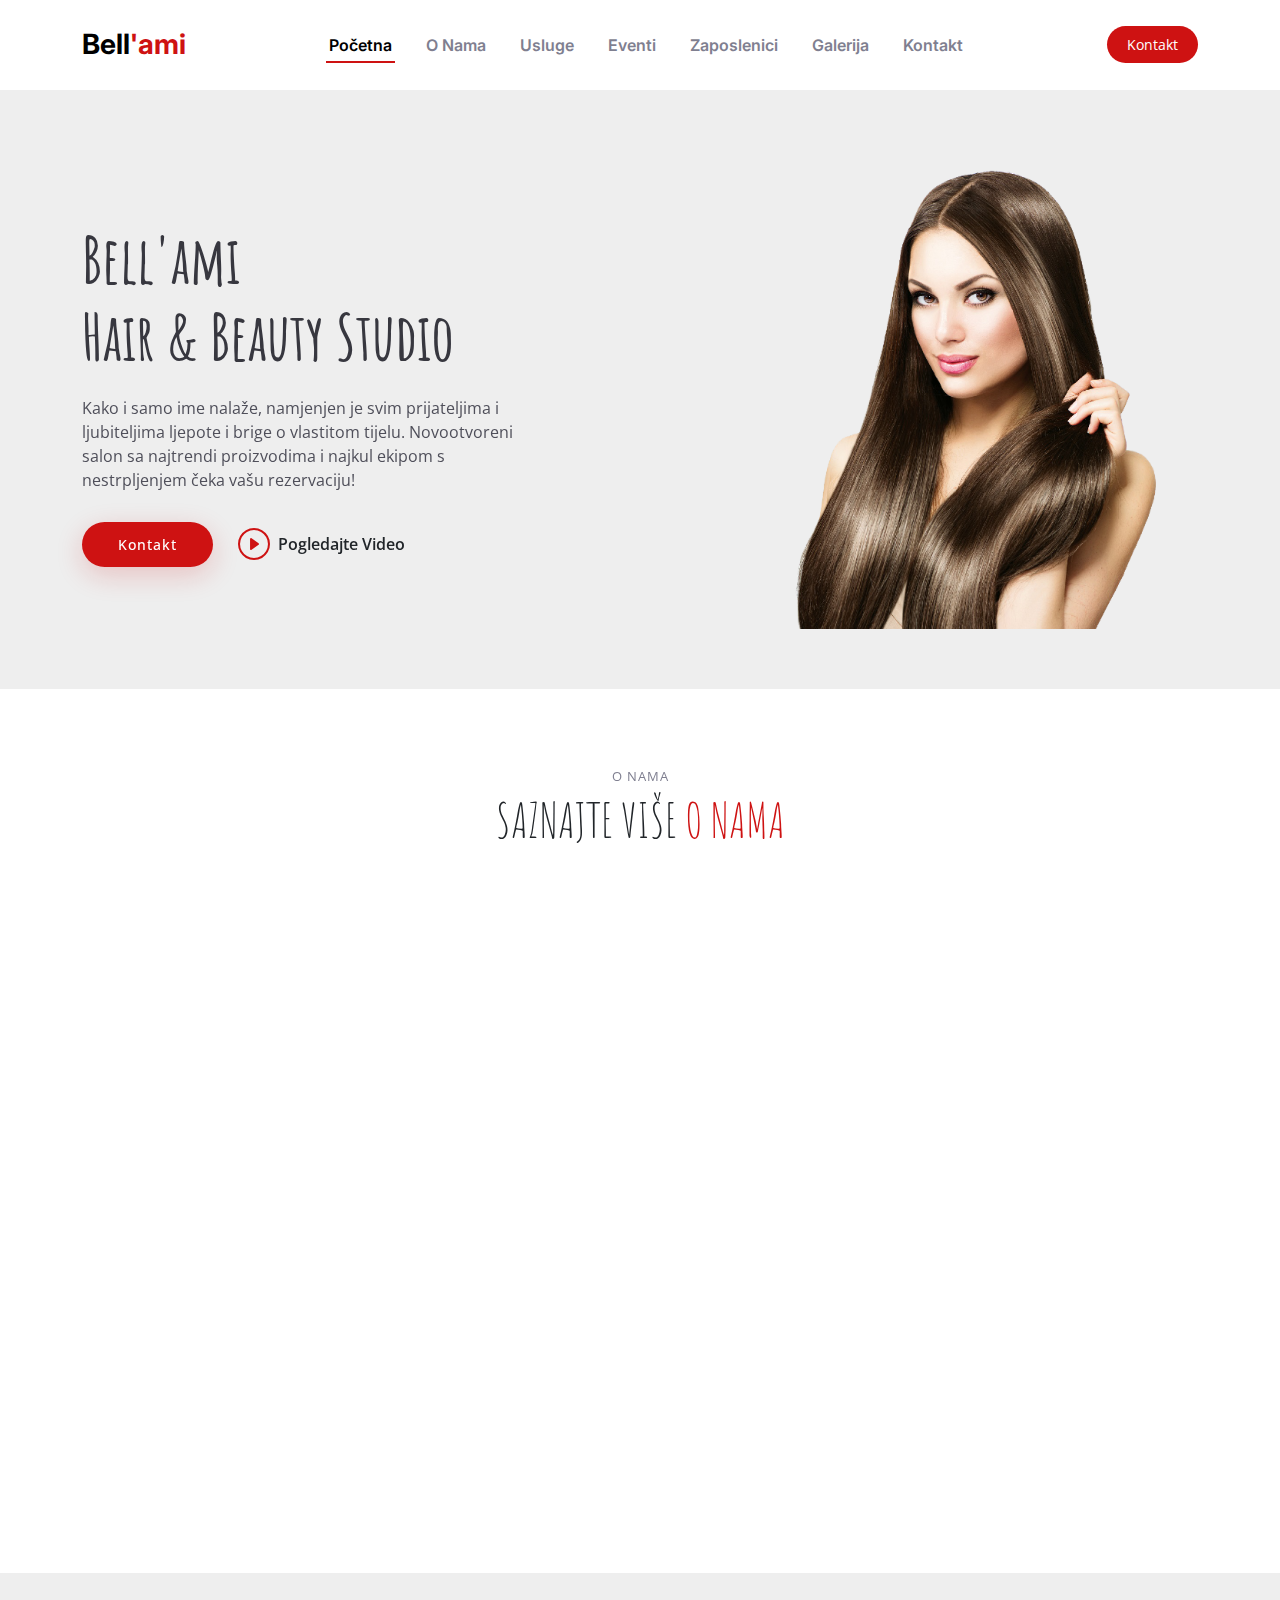
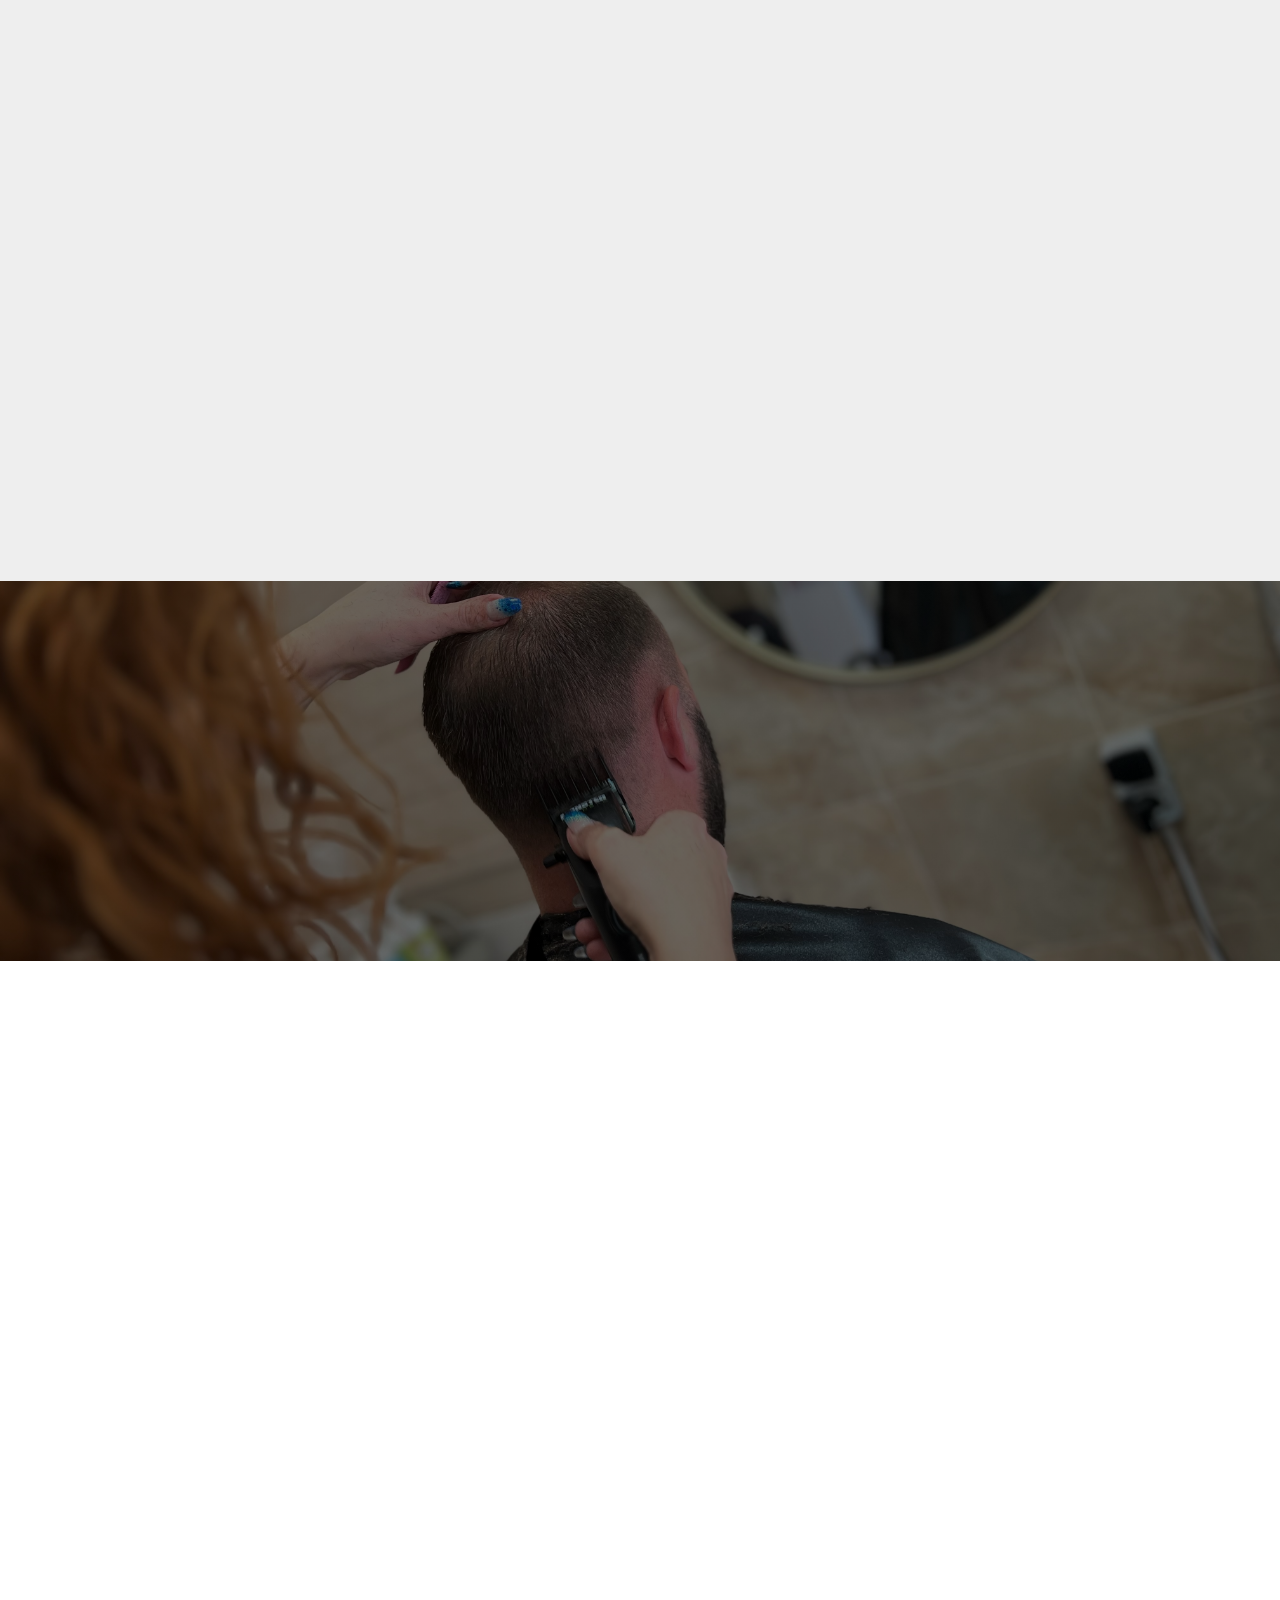
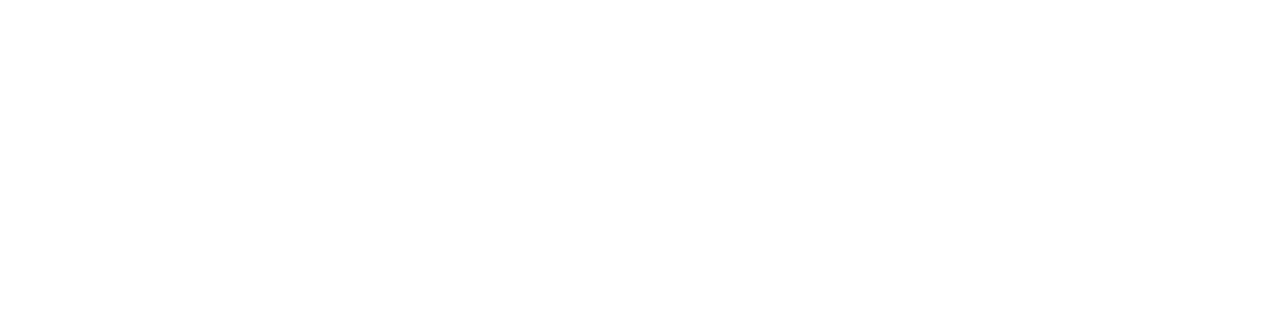
==== commit 169509ae: "Vrijeme" ====
--- a/index.html
+++ b/index.html
@@ -224,7 +224,7 @@
 
           <div class="col-lg-3 col-md-6">
             <div class="stats-item text-center w-100 h-100">
-              <span data-purecounter-start="0" data-purecounter-end="8" data-purecounter-duration="1" class="purecounter"></span>
+              <span data-purecounter-start="0" data-purecounter-end="10" data-purecounter-duration="1" class="purecounter"></span>
               <p>Sati radno vrijeme</p>
             </div>
           </div><!-- End Stats Item -->
@@ -293,8 +293,12 @@
               <i class="icon bi bi-share flex-shrink-0"></i>
               <div>
                 <h3>Radno Vrijeme</h3>
-                <div><strong>Pon-Sub:</strong> 11h - 23h;
-                  <strong>Ned:</strong> Zatvoreno
+                <div>Frizer: <br><strong>Pon, Sri, Pet: </strong> 13h - 20h;
+                  <strong>Uto, Čet,</strong> 9h - 16h 
+                  Kozmetičar:
+                  <br><strong>Pon, Sri, Pet: </strong> 9h - 16h;
+                  <strong>Uto, Čet: </strong> 13h - 20h 
+                  Subota na upit za frizera i kozmetičara!
                 </div>
               </div>
             </div>
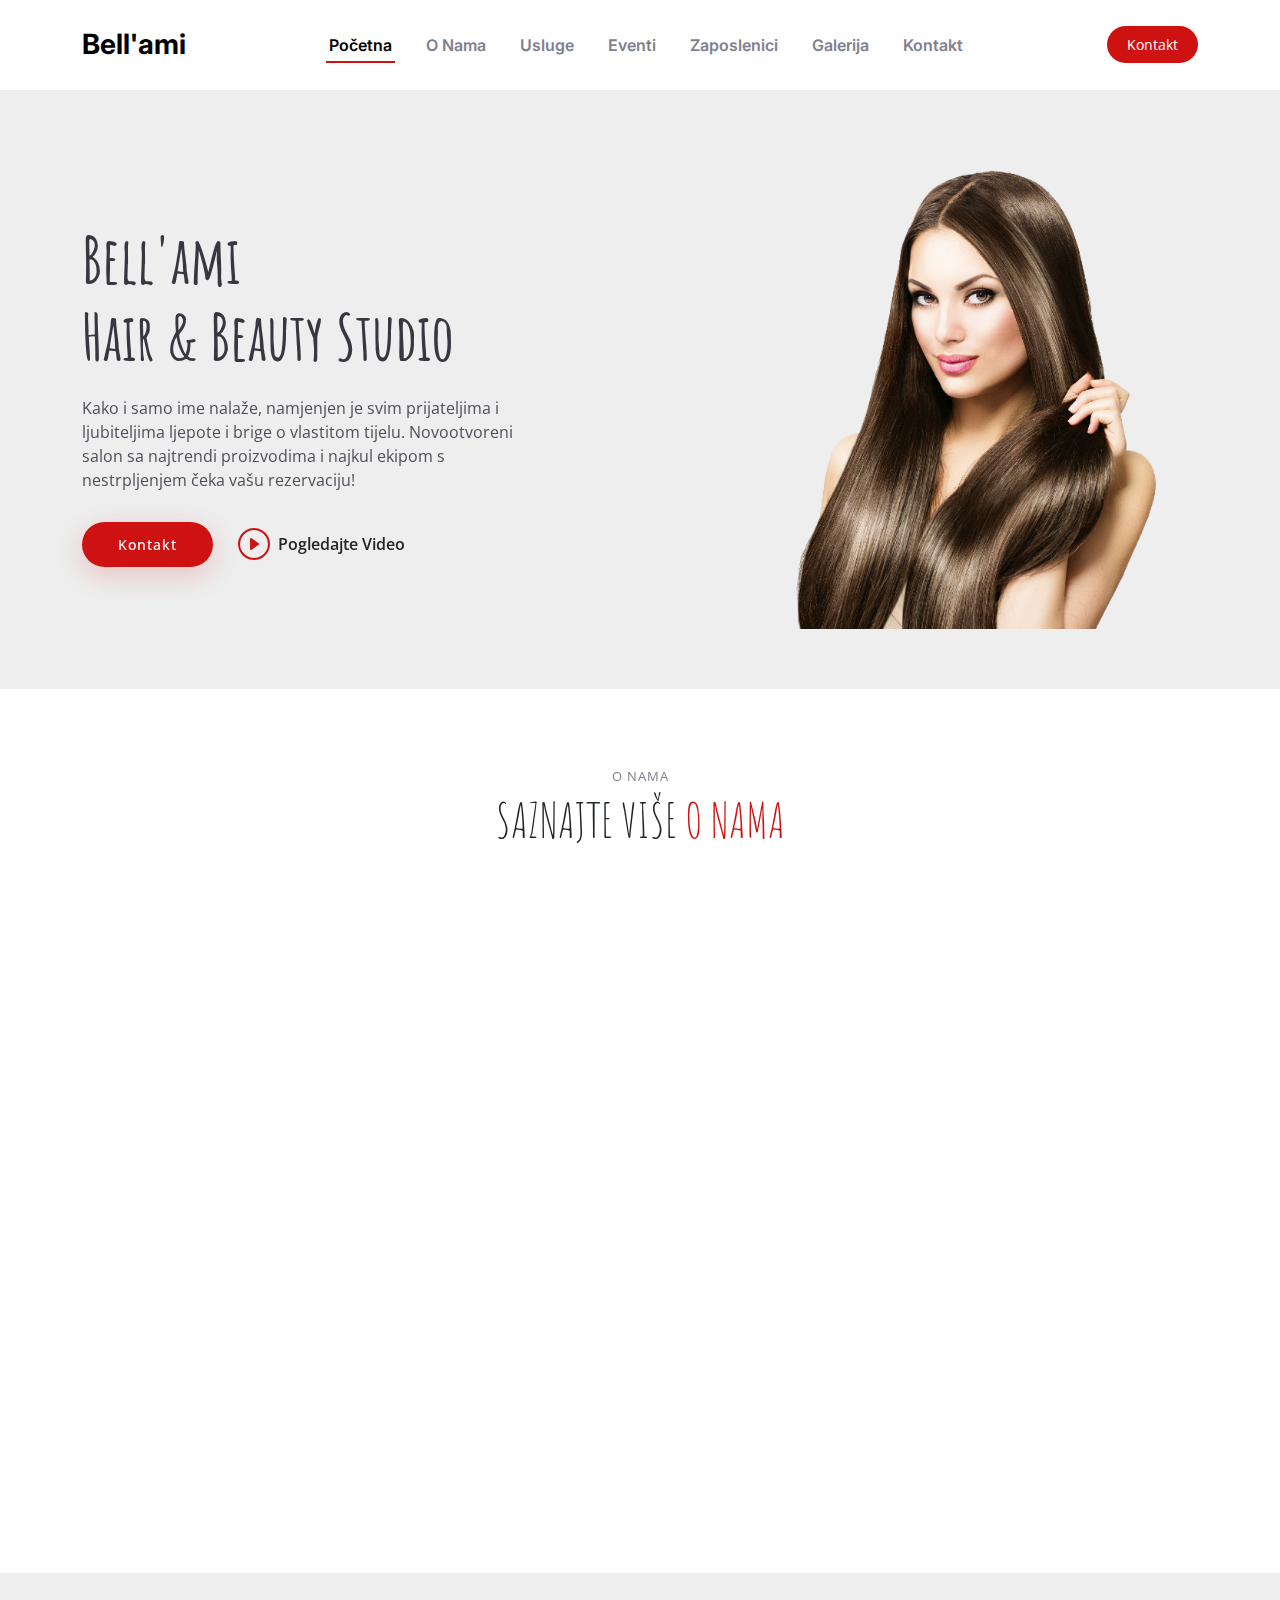
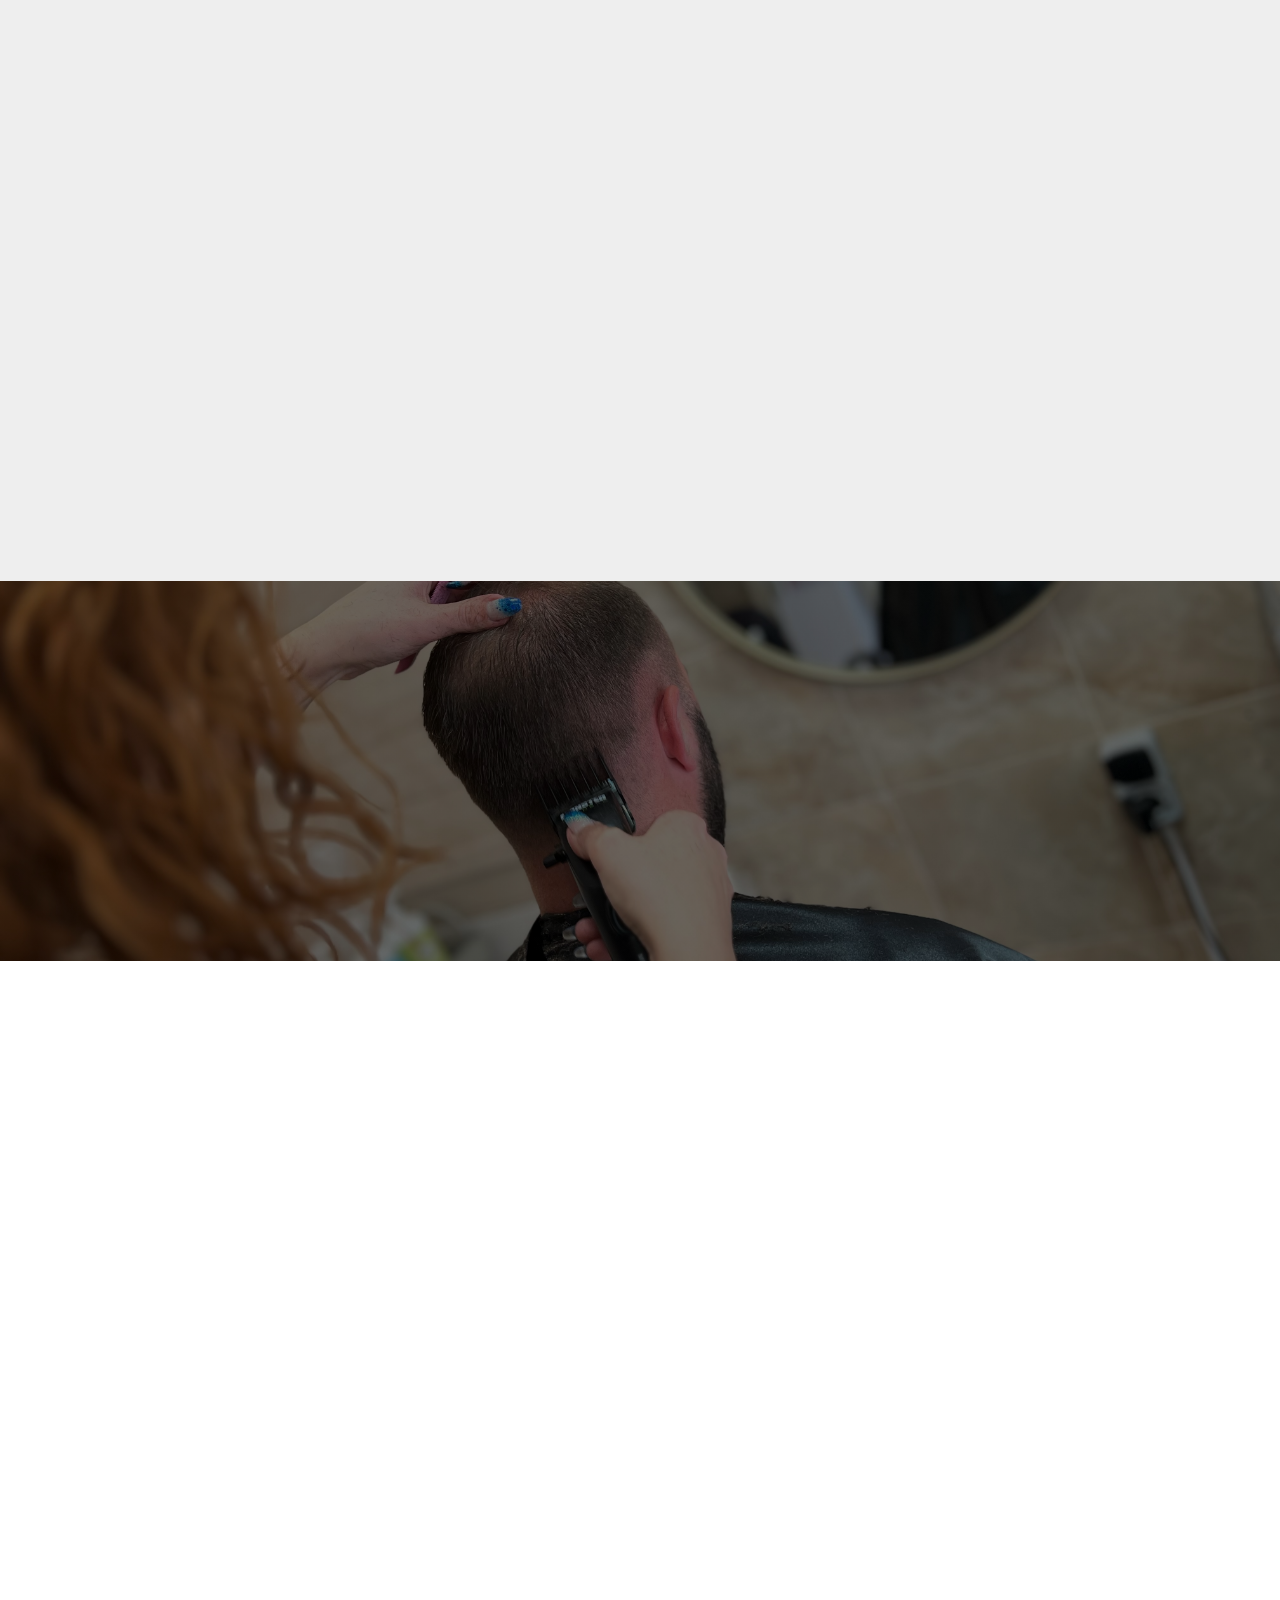
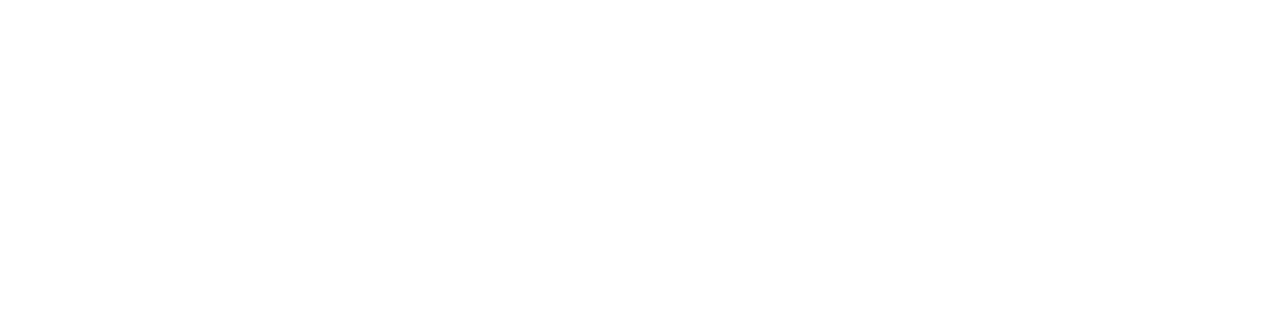
==== commit 75bbef55: "ime" ====
--- a/index.html
+++ b/index.html
@@ -46,7 +46,7 @@
       <a href="index.html" class="logo d-flex align-items-center me-auto me-lg-0">
         <!-- Uncomment the line below if you also wish to use an image logo -->
         <!-- <img src="assets/img/logo.png" alt=""> -->
-        <h1>Bell<span>'ami</span></h1>
+        <h1>Bell'ami</h1>
       </a>
 
       <nav id="navbar" class="navbar">
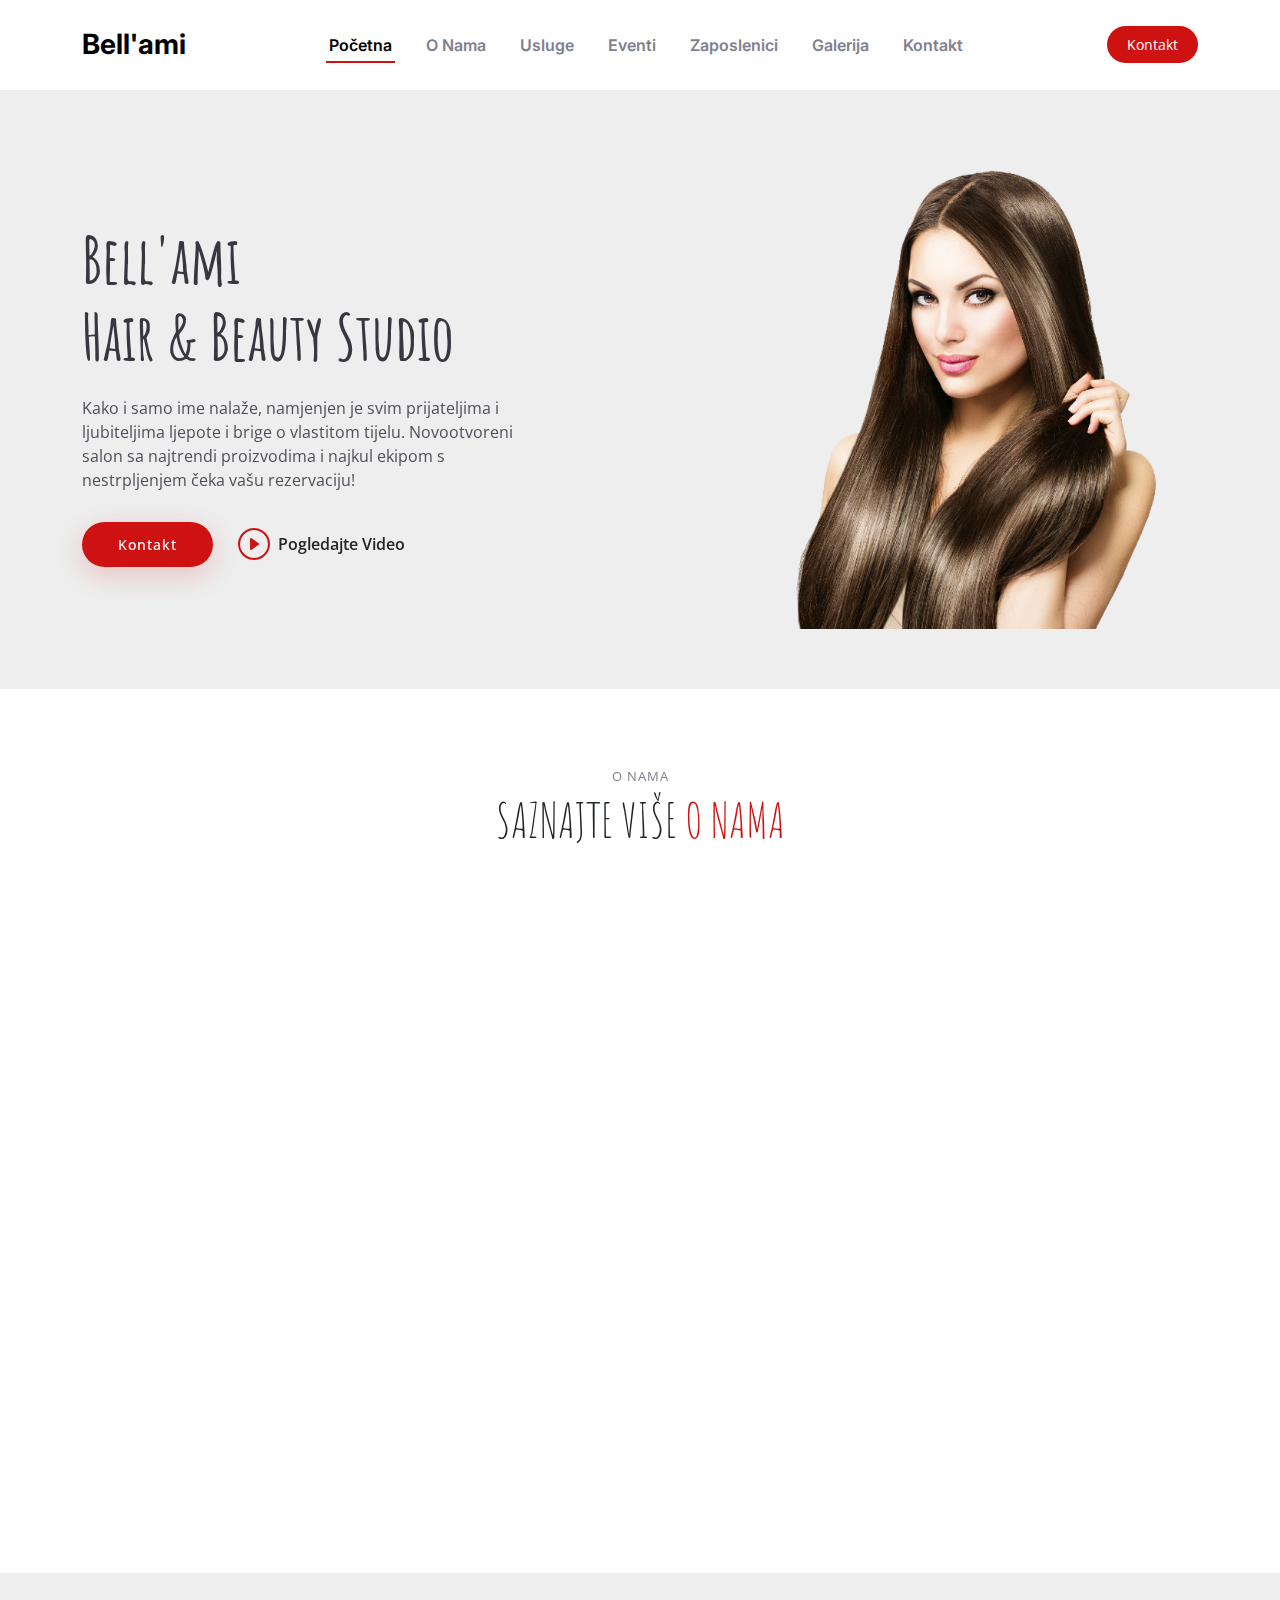
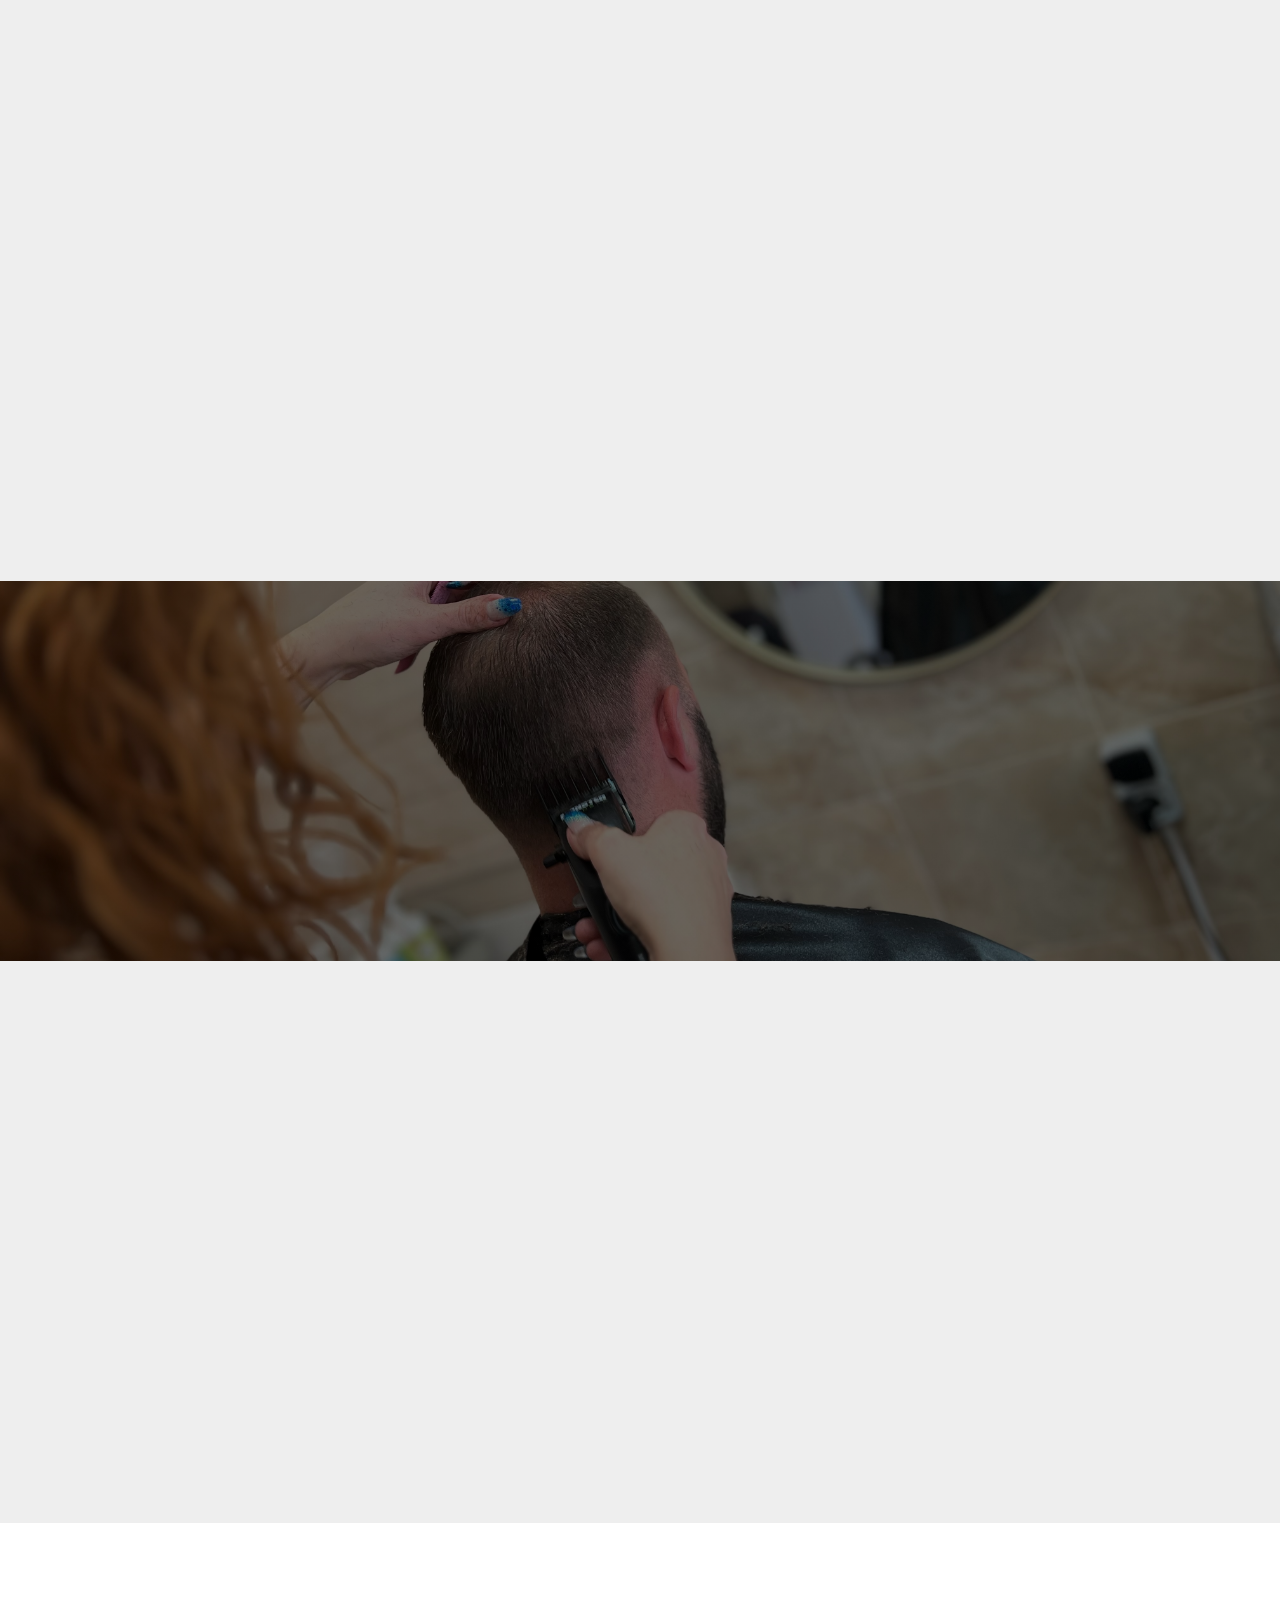
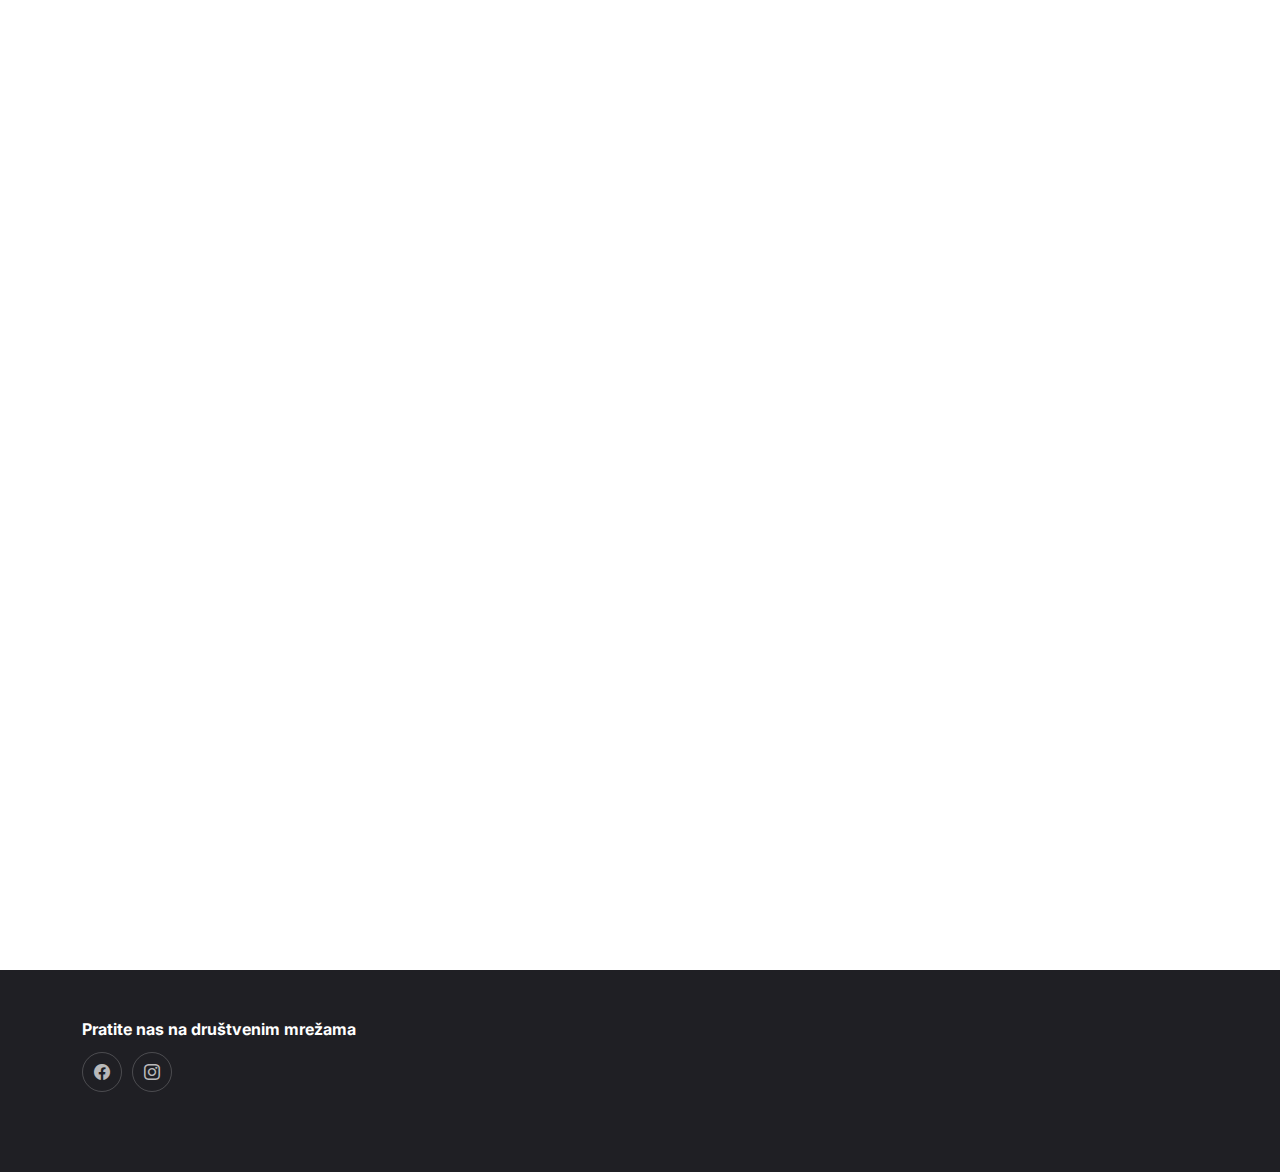
==== commit a609128a: "Footer" ====
--- a/index.html
+++ b/index.html
@@ -242,6 +242,33 @@
     </section><!-- End Stats Counter Section -->
 
 
+     <!-- ======= Gallery Section ======= -->
+     <section id="gallery" class="gallery section-bg">
+      <div class="container" data-aos="fade-up">
+
+        <div class="section-header">
+          <h2>Galerija</h2>
+          <p>Pogledajte <span>Našu Galeriju</span> Fotografija</p>
+        </div>
+
+        <div class="gallery-slider swiper">
+          <div class="swiper-wrapper align-items-center">
+            <div class="swiper-slide"><a class="glightbox" data-gallery="images-gallery" href="assets/img/gallery/gallery-1.jpg"><img src="assets/img/gallery/gallery-1.jpg" class="img-fluid" alt=""></a></div>
+            <div class="swiper-slide"><a class="glightbox" data-gallery="images-gallery" href="assets/img/gallery/gallery-2.jpg"><img src="assets/img/gallery/gallery-2.jpg" class="img-fluid" alt=""></a></div>
+            <div class="swiper-slide"><a class="glightbox" data-gallery="images-gallery" href="assets/img/gallery/gallery-3.jpg"><img src="assets/img/gallery/gallery-3.jpg" class="img-fluid" alt=""></a></div>
+            <div class="swiper-slide"><a class="glightbox" data-gallery="images-gallery" href="assets/img/gallery/gallery-4.jpg"><img src="assets/img/gallery/gallery-4.jpg" class="img-fluid" alt=""></a></div>
+            <div class="swiper-slide"><a class="glightbox" data-gallery="images-gallery" href="assets/img/gallery/gallery-5.jpg"><img src="assets/img/gallery/gallery-5.jpg" class="img-fluid" alt=""></a></div>
+            <div class="swiper-slide"><a class="glightbox" data-gallery="images-gallery" href="assets/img/gallery/gallery-6.jpg"><img src="assets/img/gallery/gallery-6.jpg" class="img-fluid" alt=""></a></div>
+            <div class="swiper-slide"><a class="glightbox" data-gallery="images-gallery" href="assets/img/gallery/gallery-7.jpg"><img src="assets/img/gallery/gallery-7.jpg" class="img-fluid" alt=""></a></div>
+            <div class="swiper-slide"><a class="glightbox" data-gallery="images-gallery" href="assets/img/gallery/gallery-8.jpg"><img src="assets/img/gallery/gallery-8.jpg" class="img-fluid" alt=""></a></div>
+          </div>
+          <div class="swiper-pagination"></div>
+        </div>
+
+      </div>
+    </section><!-- End Gallery Section -->
+
+
 
     <!-- ======= Contact Section ======= -->
     <section id="contact" class="contact">
@@ -293,12 +320,12 @@
               <i class="icon bi bi-share flex-shrink-0"></i>
               <div>
                 <h3>Radno Vrijeme</h3>
-                <div>Frizer: <br><strong>Pon, Sri, Pet: </strong> 13h - 20h;
+                <div><strong>Frizer:</strong> <br><strong>Pon, Sri, Pet: </strong> 13h - 20h;
                   <strong>Uto, Čet,</strong> 9h - 16h 
-                  Kozmetičar:
+                  <br><br><strong>Kozmetičar:</strong>
                   <br><strong>Pon, Sri, Pet: </strong> 9h - 16h;
                   <strong>Uto, Čet: </strong> 13h - 20h 
-                  Subota na upit za frizera i kozmetičara!
+                  <br><br><strong>Subota</strong> na upit!
                 </div>
               </div>
             </div>
@@ -310,9 +337,29 @@
 
       </div>
     </section><!-- End Contact Section -->
-
+    
 
   </main><!-- End #main -->
+
+  <!-- ======= Footer ======= -->
+  <footer id="footer" class="footer">
+
+    <div class="container">
+        <div class="col-md-6 footer-links">
+          <h4>Pratite nas na društvenim mrežama</h4>
+          <div class="social-links d-flex">
+            <a href="https://www.facebook.com/profile.php?id=100091592954561" class="facebook"><i class="bi bi-facebook"></i></a>
+            <a href="https://www.instagram.com/bellami_pula/" class="instagram"><i class="bi bi-instagram"></i></a>
+          </div>
+        </div>
+    
+    </div>
+
+   
+  </footer><!-- End Footer -->
+  <!-- End Footer -->
+
+
 
 
   <a href="#" class="scroll-top d-flex align-items-center justify-content-center"><i class="bi bi-arrow-up-short"></i></a>
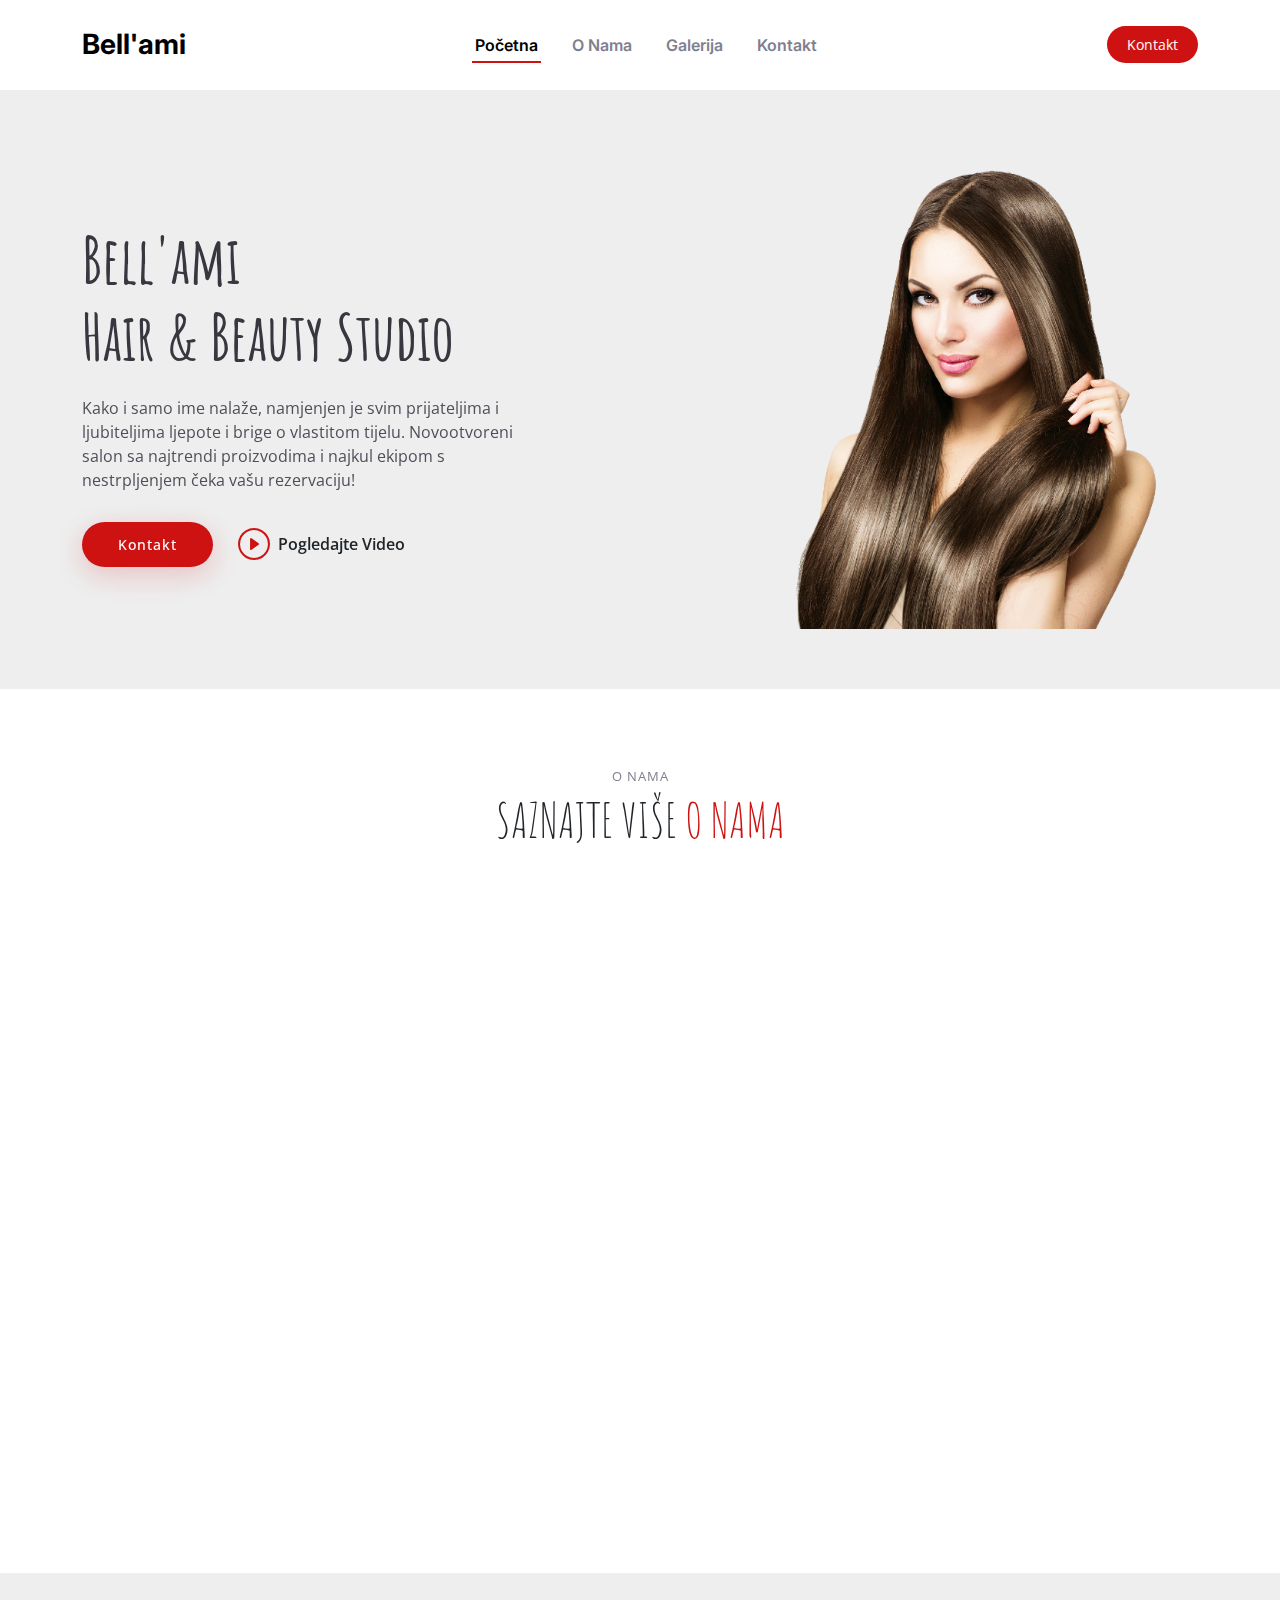
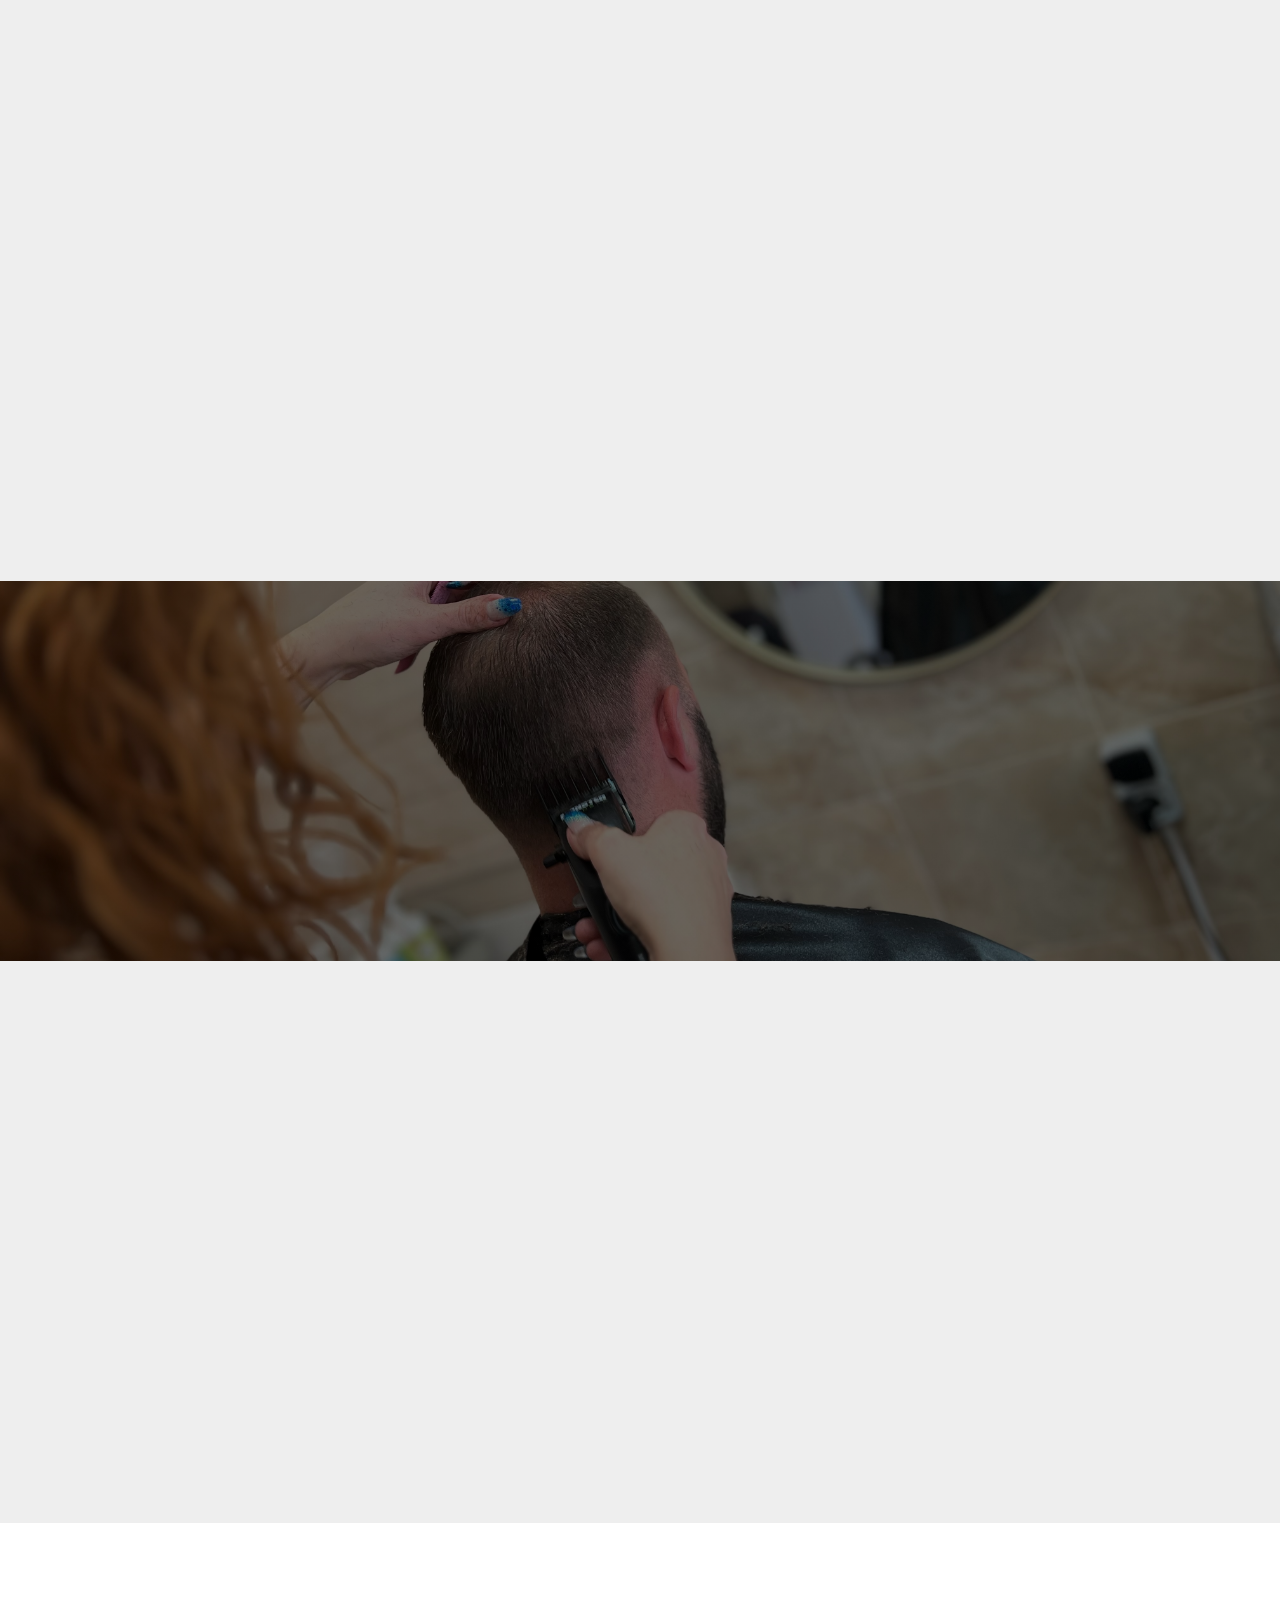
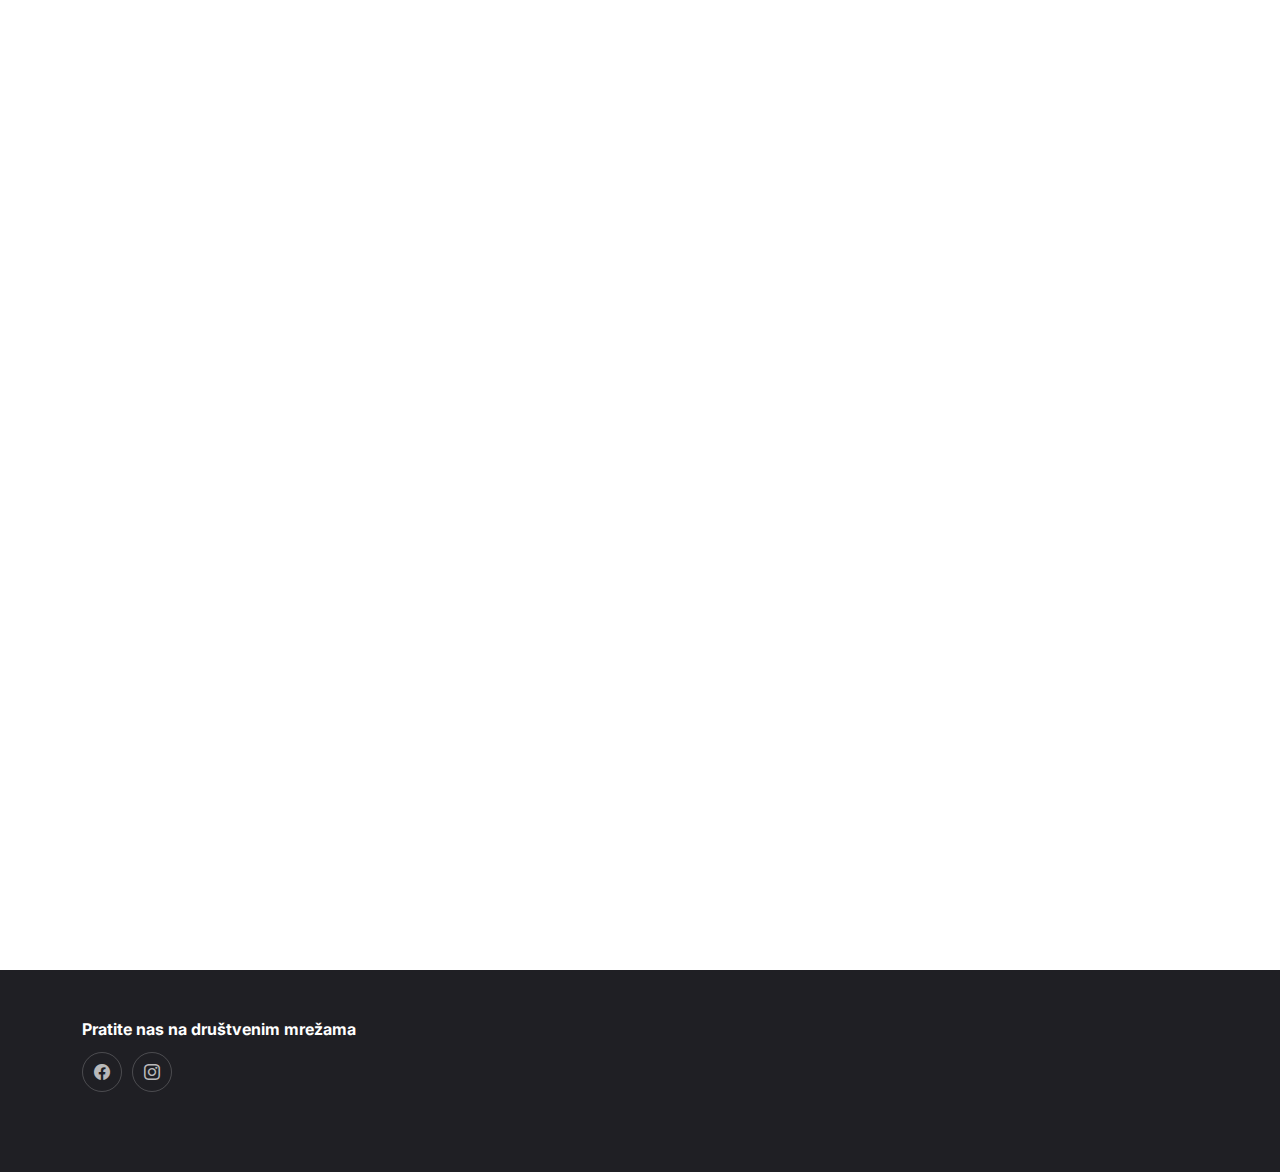
==== commit e6c278f4: "Fotter2" ====
--- a/index.html
+++ b/index.html
@@ -52,10 +52,7 @@
       <nav id="navbar" class="navbar">
         <ul>
           <li><a href="#hero">Početna</a></li>
-          <li><a href="#about">O Nama</a></li>
-          <li><a href="#menu">Usluge</a></li>
-          <li><a href="#events">Eventi</a></li>
-          <li><a href="#chefs">Zaposlenici</a></li>
+          <li><a href="#about">O Nama</a></li>         
           <li><a href="#gallery">Galerija</a></li>
           <li><a href="#contact">Kontakt</a></li>
         </ul>
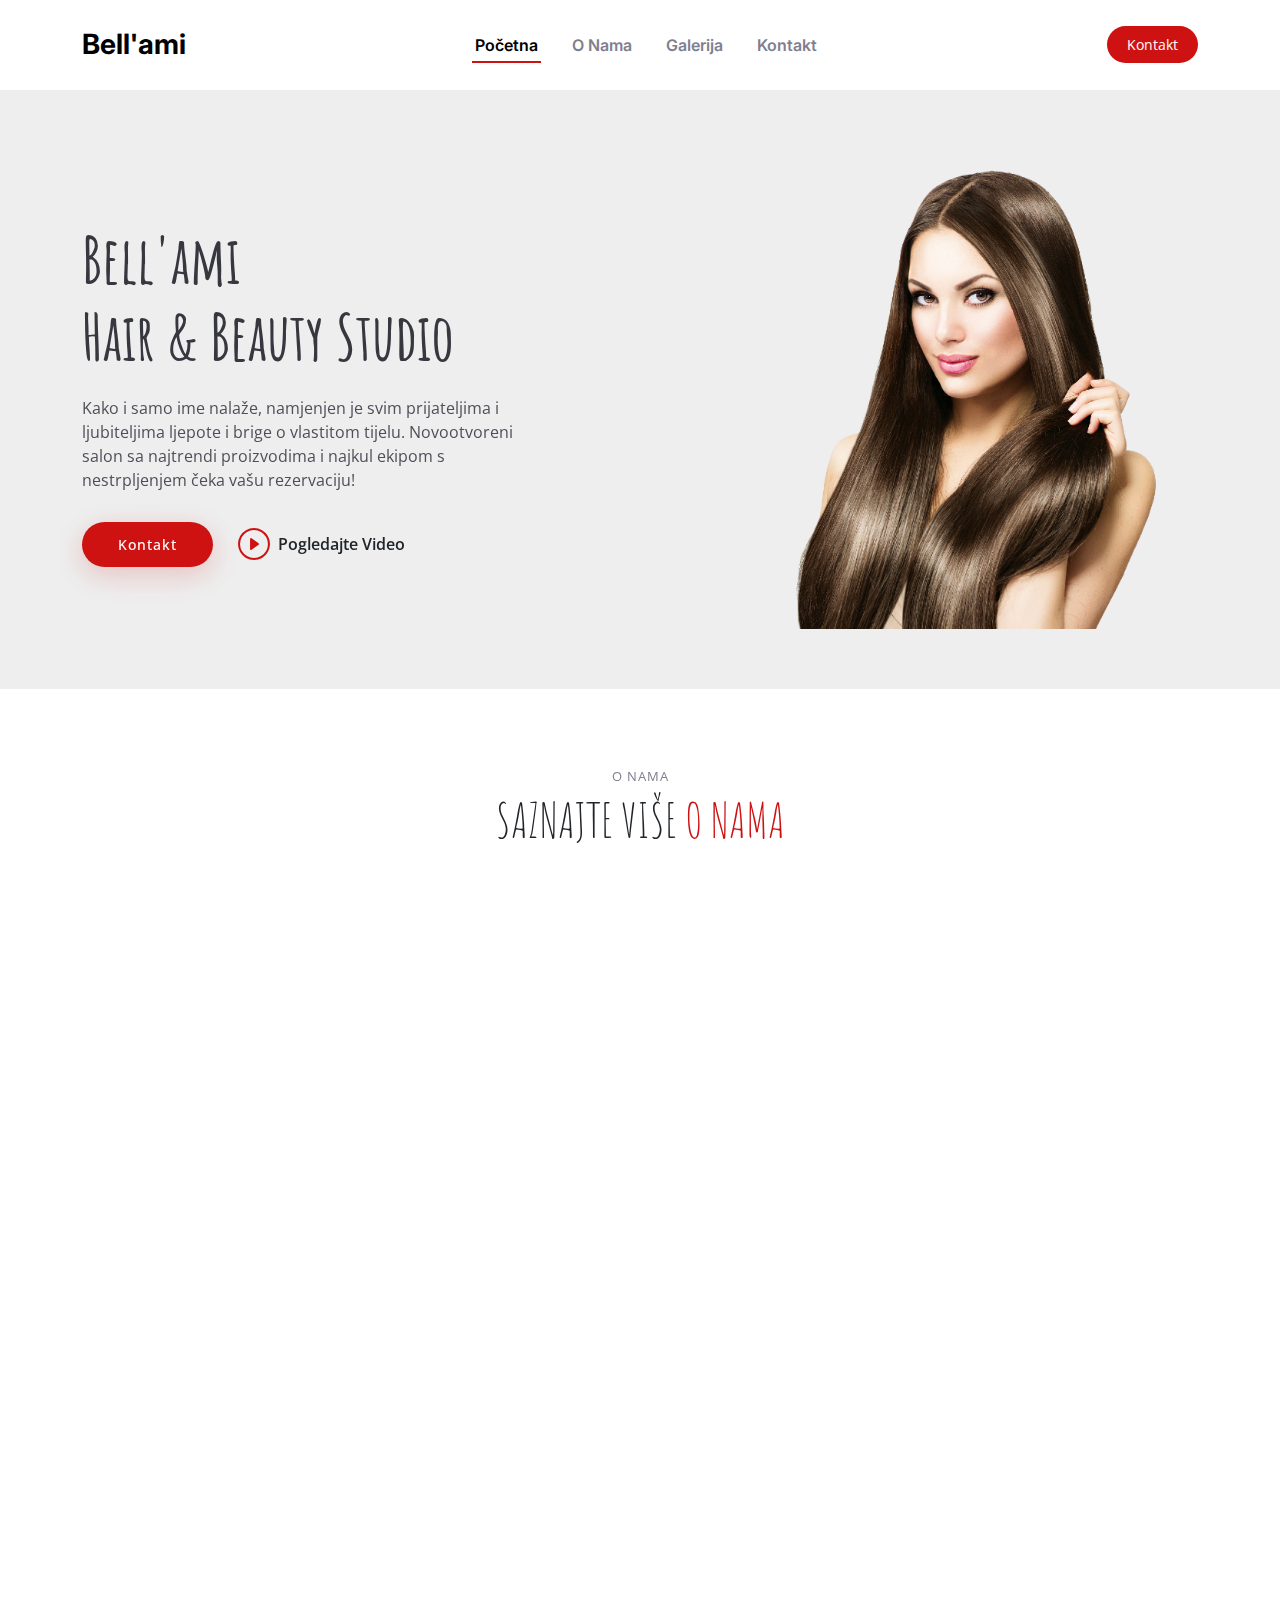
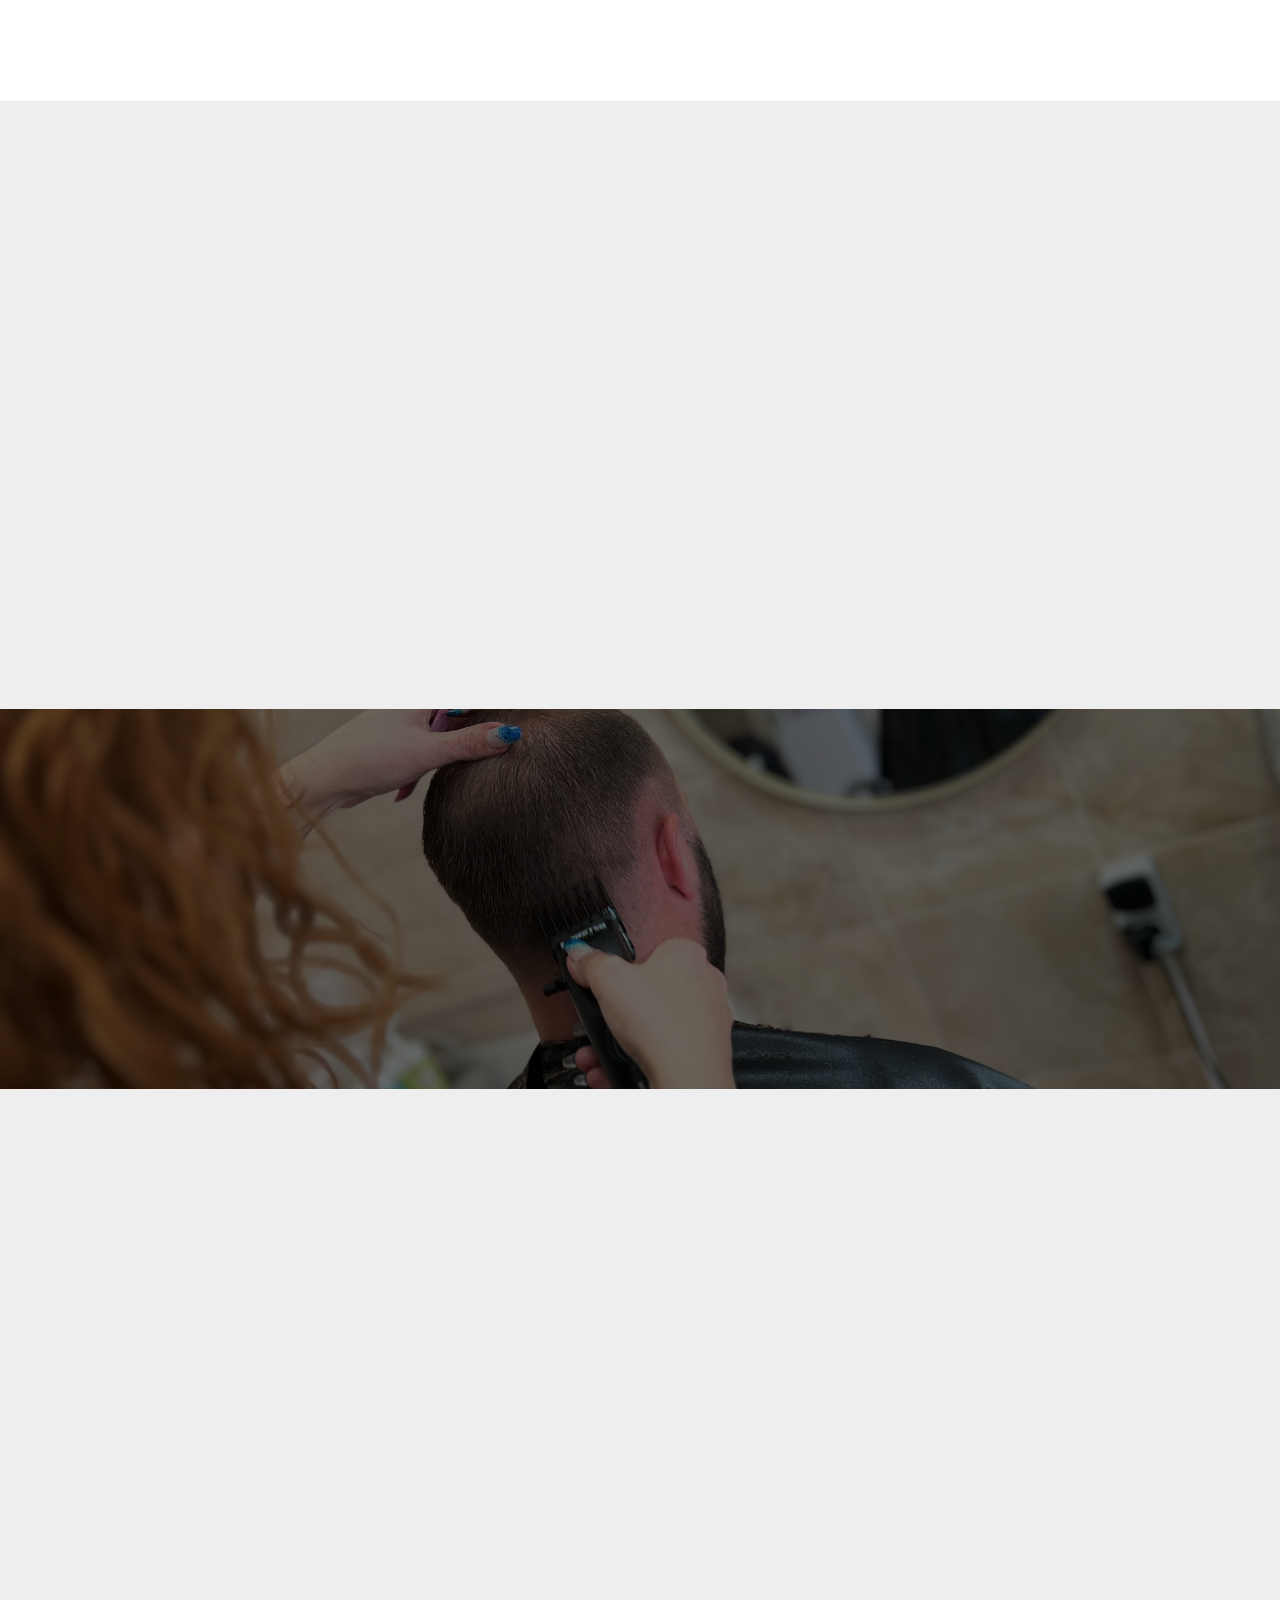
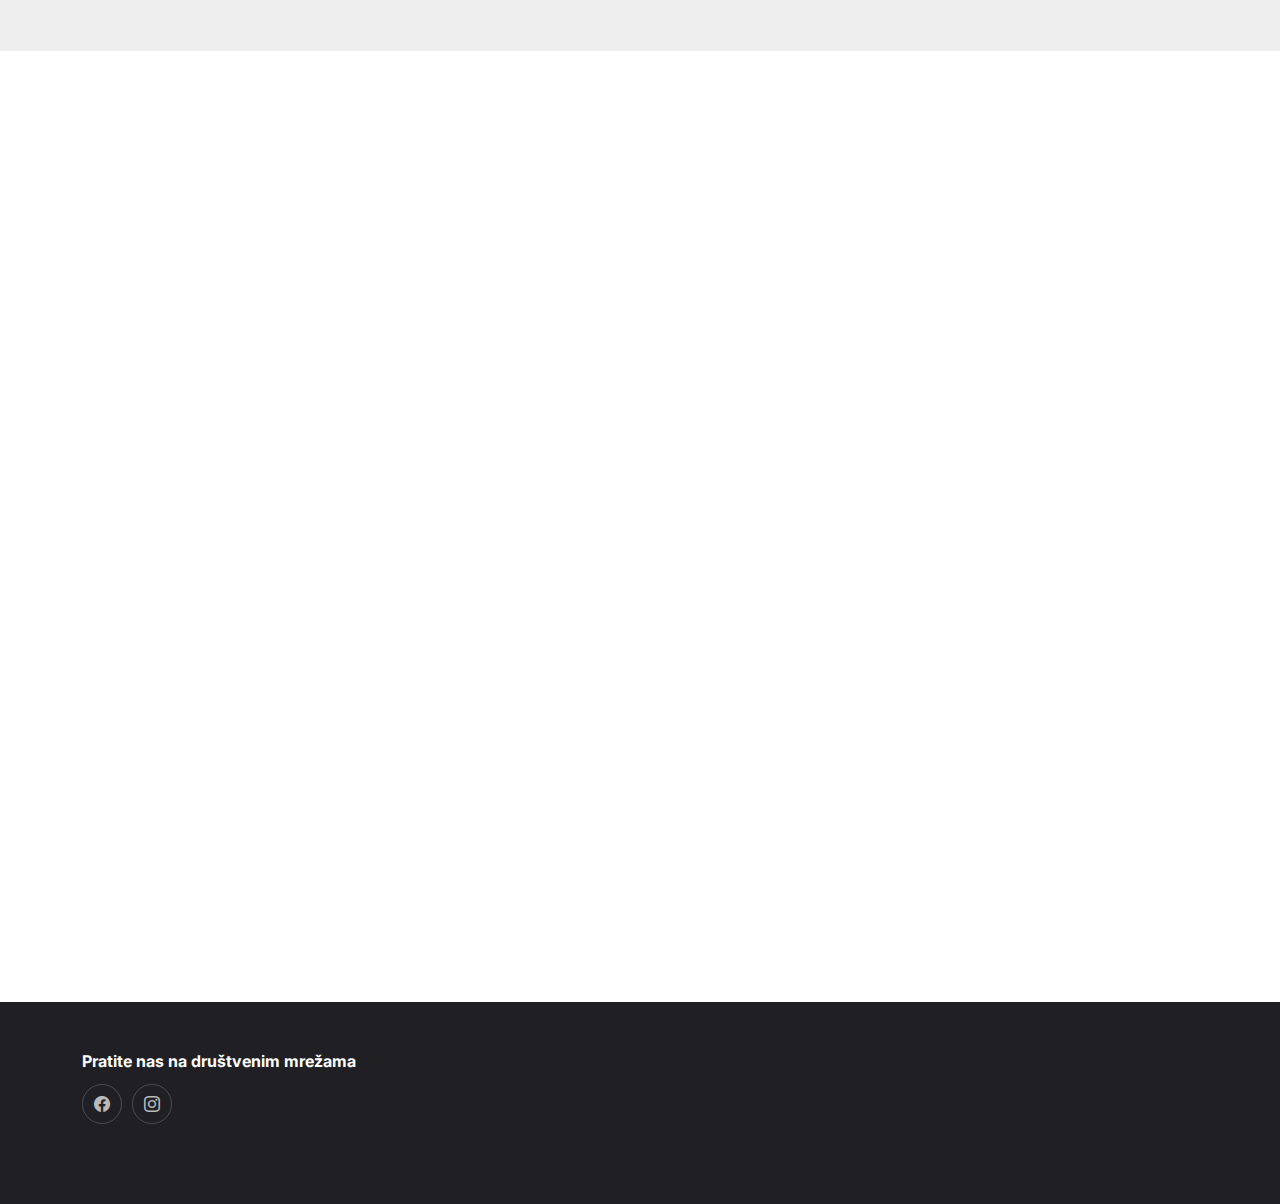
==== commit 95c9726f: "RADNOvrijeme" ====
--- a/index.html
+++ b/index.html
@@ -112,13 +112,17 @@
             <div class="content ps-0 ps-lg-5">
               <p class="fst-italic">
                 Smješteni smo u samom centru grada Pule sa ciljem
-                da budemo pristupačni svima. Pružamo sljedeće usluge:
+                da budemo pristupačni svima. Od usluga izdvajamo:
               </p>
               <ul>
                 <li><i class="bi bi-check2-all"></i>Žensko šišanje</li>
                 <li><i class="bi bi-check2-all"></i>Muško šišanje</li>
-                <li><i class="bi bi-check2-all"></i>Heineken pramenovi</li>
+                <li><i class="bi bi-check2-all"></i>Dječije šišanje</li>
+                <li><i class="bi bi-check2-all"></i>Ruska manikura</li>
                 <li><i class="bi bi-check2-all"></i>Ruska pedikura</li>
+                <li><i class="bi bi-check2-all"></i>Klasične trepavice</li>
+                <li><i class="bi bi-check2-all"></i>Volumenske trepavice</li>
+                <li><i class="bi bi-check2-all"></i>Henna obrve</li>
               </ul>
               <p>
                 Svi ostali oblici kozmetike i uljepšavanja frizura. Svi ste dobrodošli a pogotovo
@@ -297,7 +301,7 @@
               <i class="icon bi bi-envelope flex-shrink-0"></i>
               <div>
                 <h3>Pošaljite Email</h3>
-                <p>kontakt@gmail.com</p>
+                <p>lalurd@icloud.com</p>
               </div>
             </div>
           </div><!-- End Info Item -->
@@ -307,7 +311,7 @@
               <i class="icon bi bi-telephone flex-shrink-0"></i>
               <div>
                 <h3>Nazovite Nas</h3>
-                <p>+35 99 785 6241</p>
+                <p>+385 95 871 5904</p>
               </div>
             </div>
           </div><!-- End Info Item -->
@@ -317,12 +321,10 @@
               <i class="icon bi bi-share flex-shrink-0"></i>
               <div>
                 <h3>Radno Vrijeme</h3>
-                <div><strong>Frizer:</strong> <br><strong>Pon, Sri, Pet: </strong> 13h - 20h;
-                  <strong>Uto, Čet,</strong> 9h - 16h 
-                  <br><br><strong>Kozmetičar:</strong>
-                  <br><strong>Pon, Sri, Pet: </strong> 9h - 16h;
-                  <strong>Uto, Čet: </strong> 13h - 20h 
-                  <br><br><strong>Subota</strong> na upit!
+                <div><strong>Pon, Sri, Pet: </strong> 13 - 20h
+                  <br><strong>Uto, Čet: </strong> 9 - 16h 
+                  <br><strong>Sub: </strong> 10 - 15h
+                  
                 </div>
               </div>
             </div>
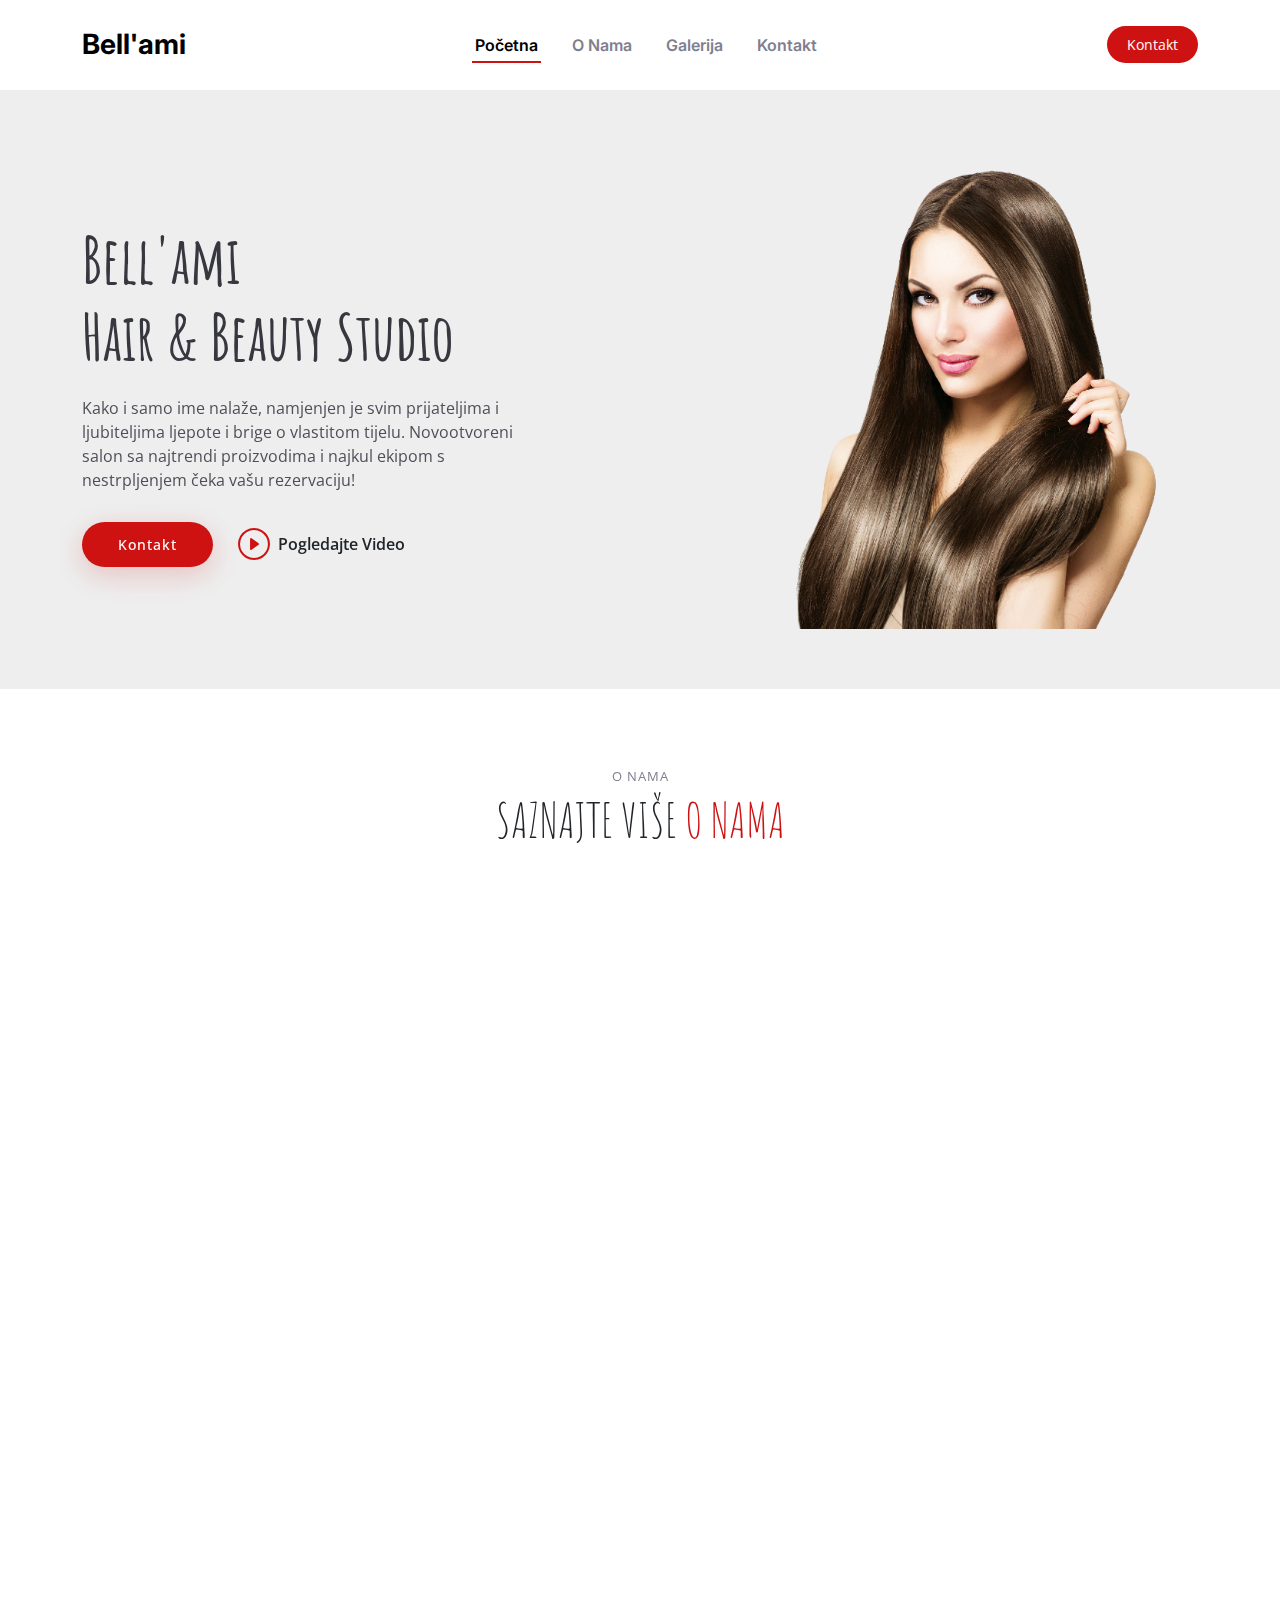
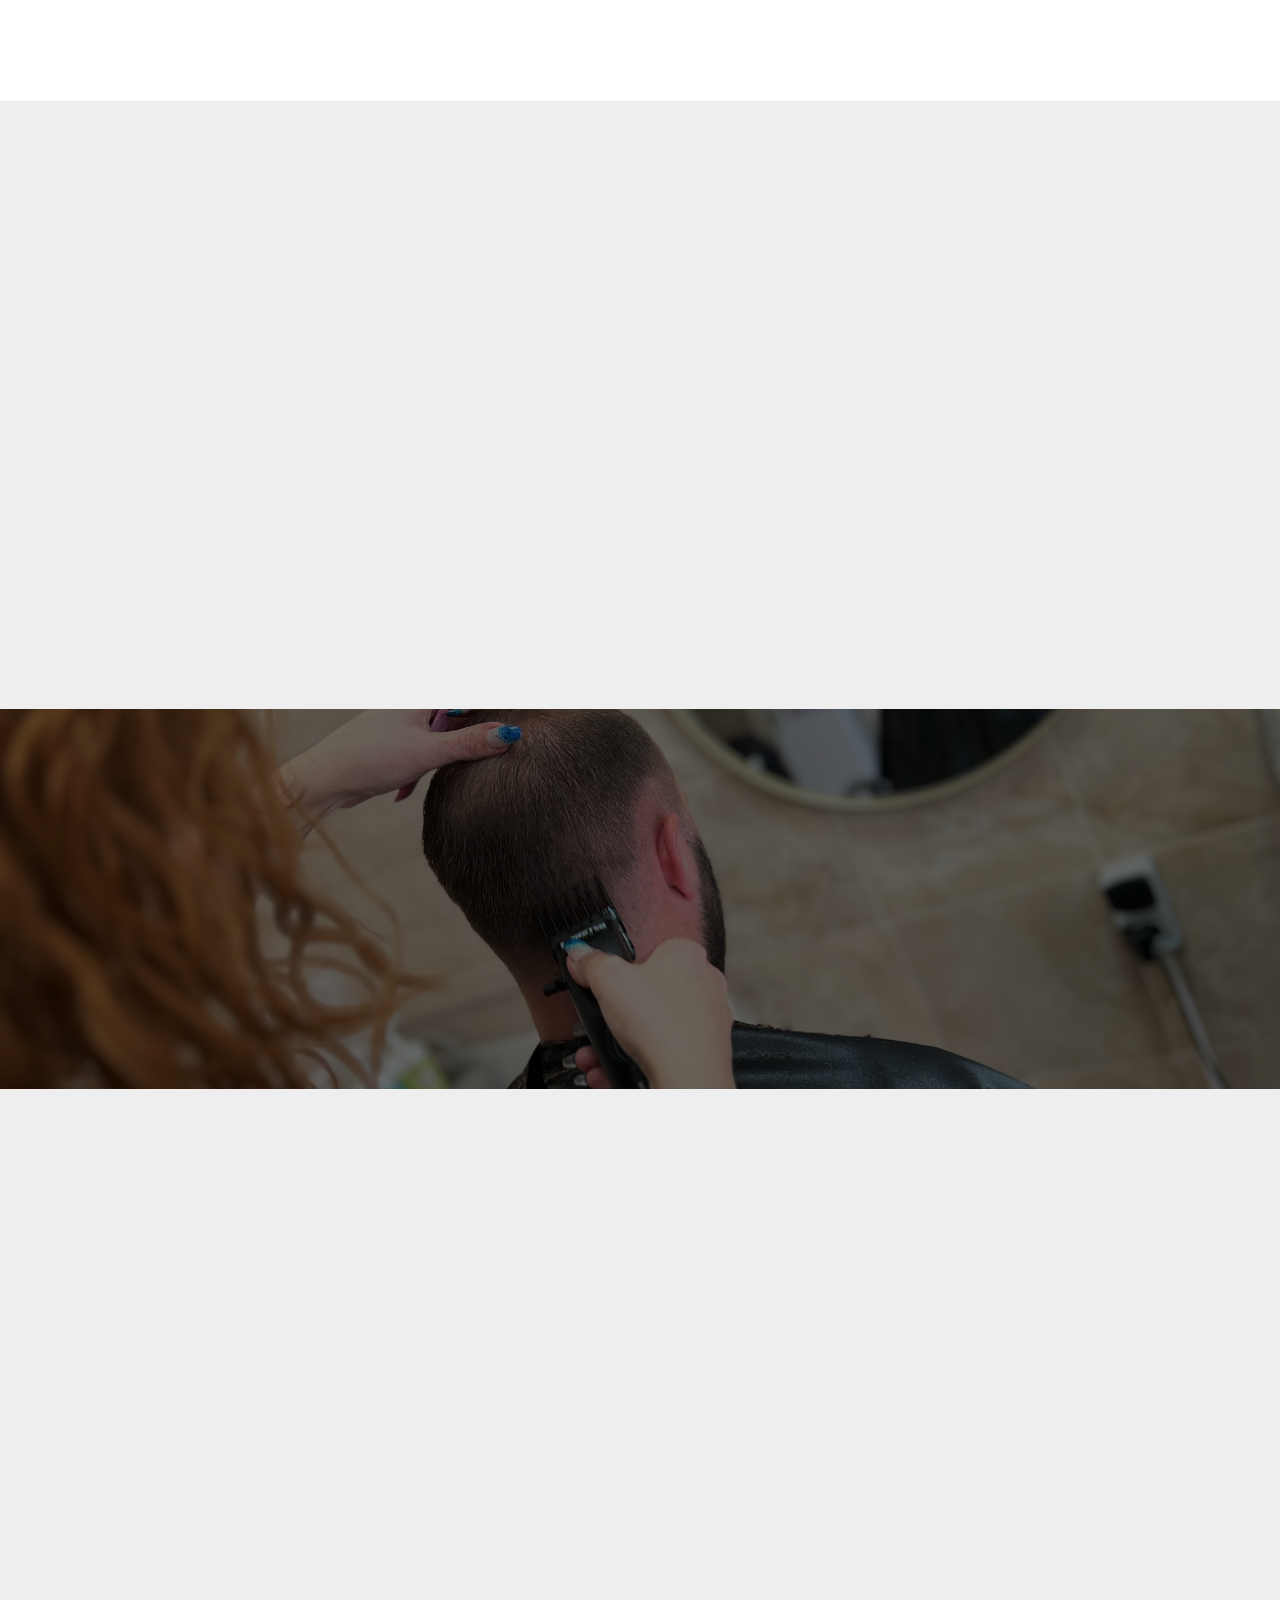
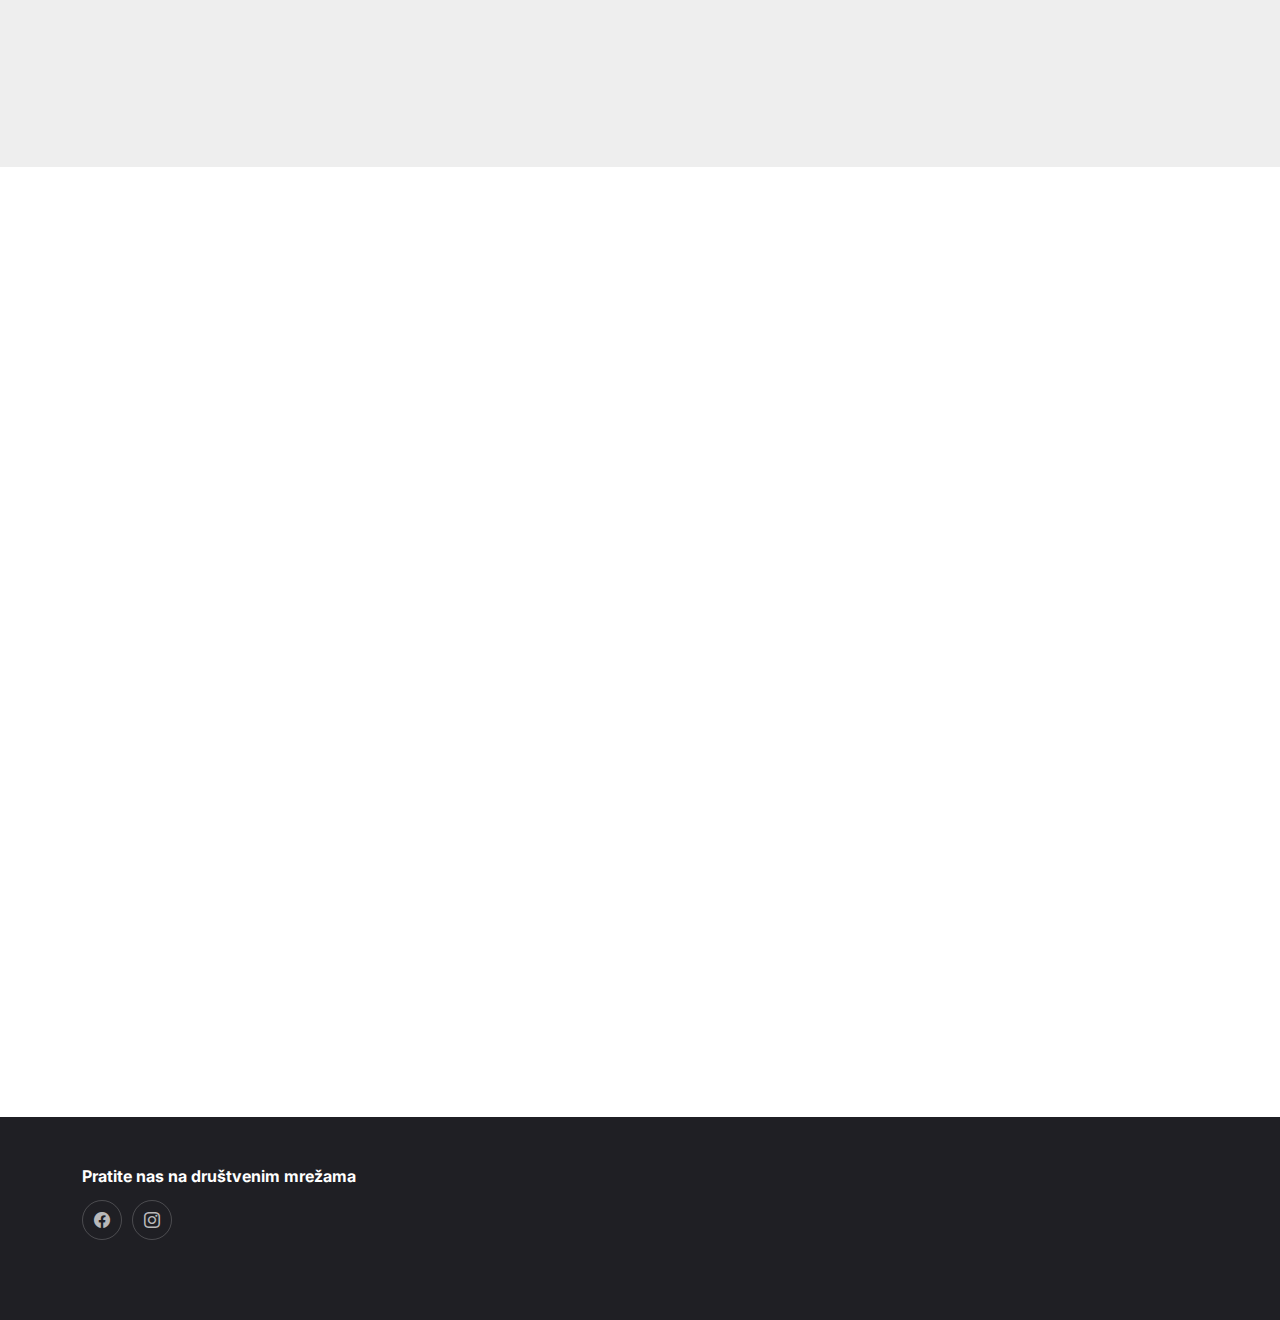
==== commit dfae519e: "galerijaNaziviFotki" ====
--- a/index.html
+++ b/index.html
@@ -254,14 +254,19 @@
 
         <div class="gallery-slider swiper">
           <div class="swiper-wrapper align-items-center">
-            <div class="swiper-slide"><a class="glightbox" data-gallery="images-gallery" href="assets/img/gallery/gallery-1.jpg"><img src="assets/img/gallery/gallery-1.jpg" class="img-fluid" alt=""></a></div>
-            <div class="swiper-slide"><a class="glightbox" data-gallery="images-gallery" href="assets/img/gallery/gallery-2.jpg"><img src="assets/img/gallery/gallery-2.jpg" class="img-fluid" alt=""></a></div>
-            <div class="swiper-slide"><a class="glightbox" data-gallery="images-gallery" href="assets/img/gallery/gallery-3.jpg"><img src="assets/img/gallery/gallery-3.jpg" class="img-fluid" alt=""></a></div>
-            <div class="swiper-slide"><a class="glightbox" data-gallery="images-gallery" href="assets/img/gallery/gallery-4.jpg"><img src="assets/img/gallery/gallery-4.jpg" class="img-fluid" alt=""></a></div>
-            <div class="swiper-slide"><a class="glightbox" data-gallery="images-gallery" href="assets/img/gallery/gallery-5.jpg"><img src="assets/img/gallery/gallery-5.jpg" class="img-fluid" alt=""></a></div>
-            <div class="swiper-slide"><a class="glightbox" data-gallery="images-gallery" href="assets/img/gallery/gallery-6.jpg"><img src="assets/img/gallery/gallery-6.jpg" class="img-fluid" alt=""></a></div>
-            <div class="swiper-slide"><a class="glightbox" data-gallery="images-gallery" href="assets/img/gallery/gallery-7.jpg"><img src="assets/img/gallery/gallery-7.jpg" class="img-fluid" alt=""></a></div>
-            <div class="swiper-slide"><a class="glightbox" data-gallery="images-gallery" href="assets/img/gallery/gallery-8.jpg"><img src="assets/img/gallery/gallery-8.jpg" class="img-fluid" alt=""></a></div>
+            <div class="swiper-slide"><a class="glightbox" data-gallery="images-gallery" href="assets/img/gallery/3.jpg"><img src="assets/img/gallery/3.jpg" class="img-fluid" alt=""></a></div>
+           
+            <div class="swiper-slide"><a class="glightbox" data-gallery="images-gallery" href="assets/img/gallery/6.jpg"><img src="assets/img/gallery/6.jpg" class="img-fluid" alt=""></a></div>
+            
+            <div class="swiper-slide"><a class="glightbox" data-gallery="images-gallery" href="assets/img/gallery/7.jpg"><img src="assets/img/gallery/7.jpg" class="img-fluid" alt=""></a></div>
+            <div class="swiper-slide"><a class="glightbox" data-gallery="images-gallery" href="assets/img/gallery/1.jpeg"><img src="assets/img/gallery/1.jpeg" class="img-fluid" alt=""></a></div>
+
+            <div class="swiper-slide"><a class="glightbox" data-gallery="images-gallery" href="assets/img/gallery/8.jpg"><img src="assets/img/gallery/8.jpg" class="img-fluid" alt=""></a></div>
+            <div class="swiper-slide"><a class="glightbox" data-gallery="images-gallery" href="assets/img/gallery/2.jpg"><img src="assets/img/gallery/2.jpg" class="img-fluid" alt=""></a></div>
+
+            <div class="swiper-slide"><a class="glightbox" data-gallery="images-gallery" href="assets/img/gallery/4.jpg"><img src="assets/img/gallery/4.jpg" class="img-fluid" alt=""></a></div>
+            <div class="swiper-slide"><a class="glightbox" data-gallery="images-gallery" href="assets/img/gallery/5.jpg"><img src="assets/img/gallery/5.jpg" class="img-fluid" alt=""></a></div>
+
           </div>
           <div class="swiper-pagination"></div>
         </div>
@@ -277,9 +282,10 @@
 
         <div class="section-header">
           <h2>Kontakt</h2>
-          <p>Trebate pomoć? <span>Kontaktirajte nas</span></p>
-        </div>
-
+          <p>Rezervirajte svoj termin online! <a href="https://www.fresha.com/book-now/bellami-iaw62evz/all-offer?pId=877874"><span>Klikni ovdje</span> </a></p>
+        </div>
+
+        
         <div class="mb-3">
           <iframe style="border:0; width: 100%; height: 350px;" src="https://www.google.com/maps/embed/v1/place?q=Zagrebačka+ulica+15,+Pula,+Croatia&key=AIzaSyBFw0Qbyq9zTFTd-tUY6dZWTgaQzuU17R8" frameborder="0" allowfullscreen></iframe>
         </div><!-- End Google Maps -->
@@ -305,6 +311,7 @@
               </div>
             </div>
           </div><!-- End Info Item -->
+
 
           <div class="col-md-6">
             <div class="info-item  d-flex align-items-center">
@@ -378,4 +385,4 @@
 
 </body>
 
-</html>+</html>
